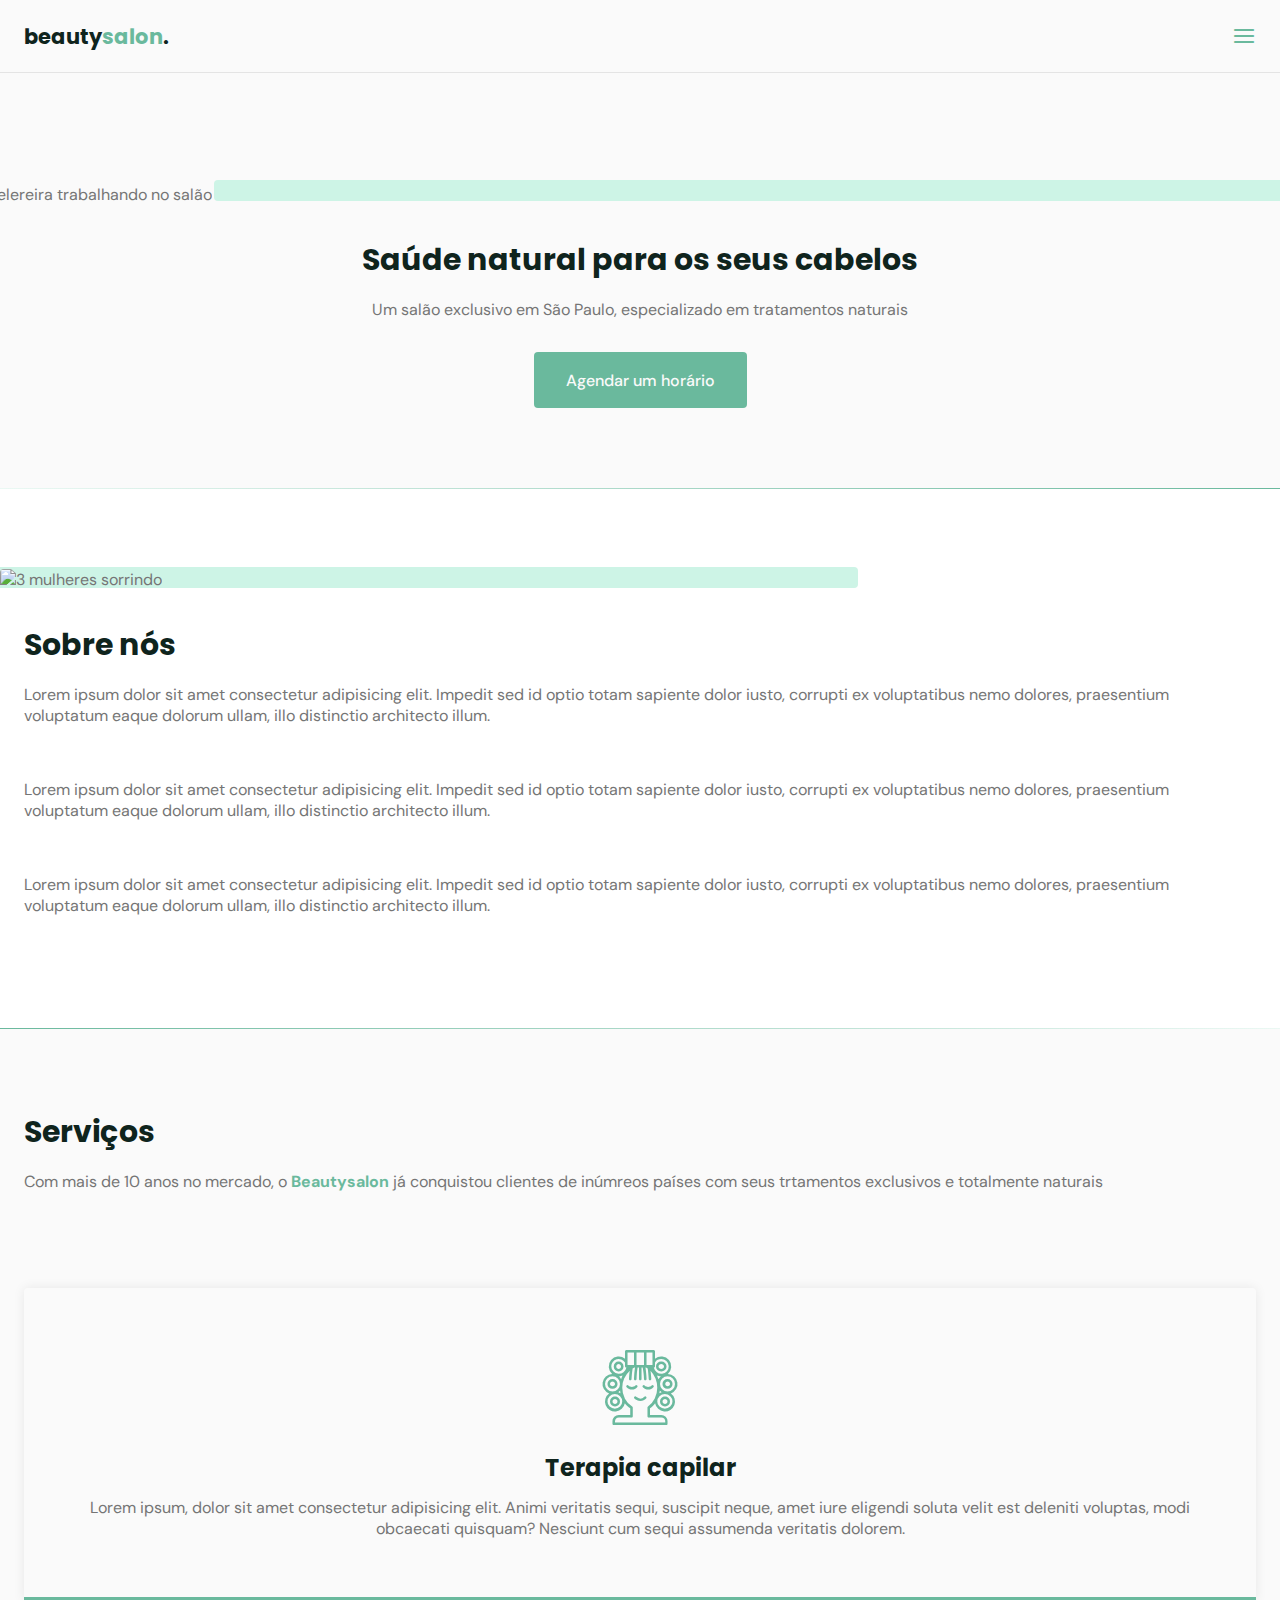
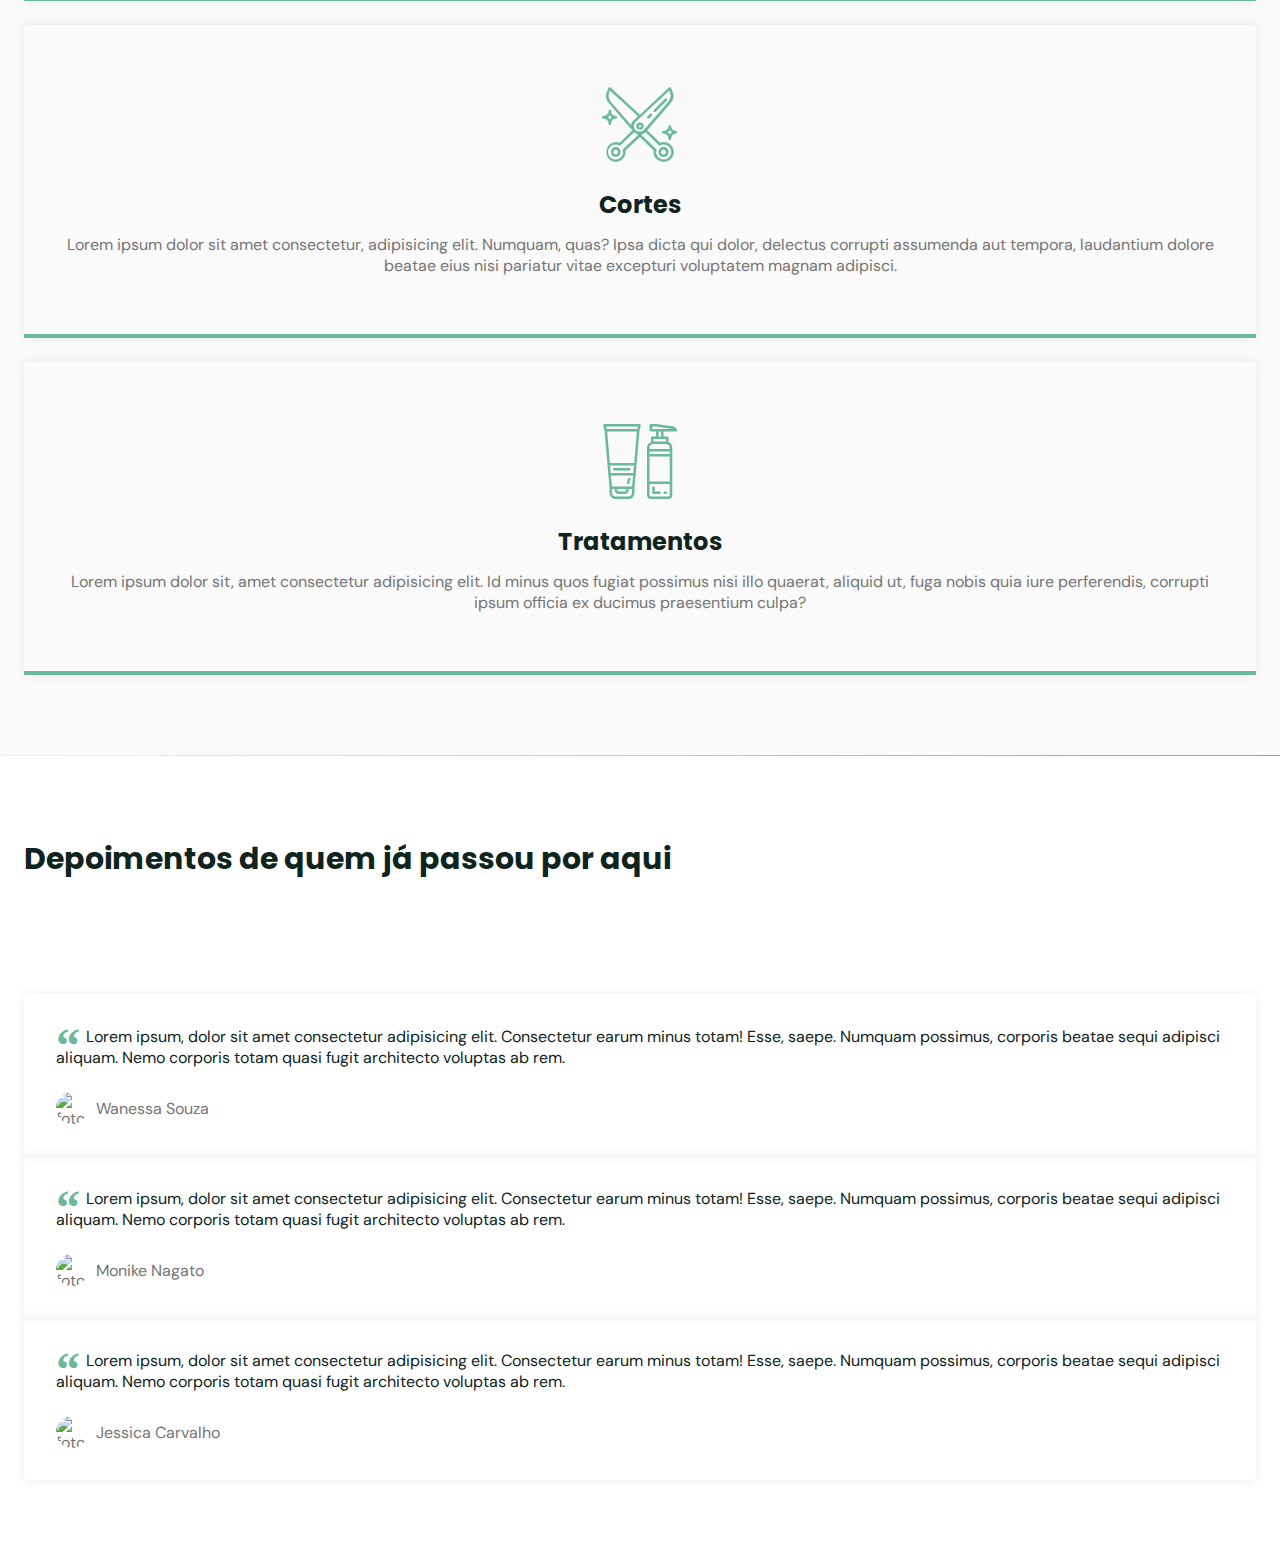
==== index.html @ 5584cd44 "aula 3 primeiro commit Testimonials" ====
<!DOCTYPE html>
<html lang="pt-br">
<head>
    <meta charset="UTF-8">
    <meta http-equiv="X-UA-Compatible" content="IE=edge">
    <meta name="viewport" content="width=device-width, initial-scale=1.0">
    <title>OriginSix</title>

    <!--Icones-->
    <link rel="stylesheet" href="assets/style.css">

    <!--Styles-->
    <link rel="stylesheet" href="style.css">

    <!--Fonts-->
    <link rel="preconnect" href="https://fonts.gstatic.com">
<link href="https://fonts.googleapis.com/css2?family=DM+Sans:wght@400;500;700&family=Poppins:wght@400;500;700&display=swap" rel="stylesheet">

</head>

<body>
    <header id="header" >

        <nav class="container ">
            <a class="logo" href="#">beauty<span>salon</span>.</a>
            <div class="menu">
                <ul class="grid">
                    <li><a class="title" href="#home">Início</a></li>
                    <li><a class="title" href="#about">Sobre</a></li>
                    <li><a class="title" href="#services">Serviços</a></li>
                    <li><a class="title" href="#testimonials">Depoimentos</a></li>
                    <li><a class="title" href="#contact">Contato</a></li>
                </ul>
            </div>

            <div class="toggle icon-menu"></div>
            <div class="toggle icon-close"></div>
        </nav>
        
    </header>

    <main>
        <!--Home-->
        <section class="section" id="home">
            <div class="container grid">
                <div class="image"><img src="https://images.unsplash.com/photo-1562322140-8baeececf3df?ixid=MnwxMjA3fDB8MHxwaG90by1wYWdlfHx8fGVufDB8fHx8&ixlib=rb-1.2.1&auto=format&fit=crop&w=750&q=80" alt="cabelereira trabalhando no salão"></div>
                <div class="text">
                    <h2 class="title">Saúde natural para os seus cabelos</h2>
                    <p>Um salão exclusivo em São Paulo, especializado em tratamentos naturais</p>
                    <a class="button" href="">Agendar um horário</a>
                </div>
            </div>
        </section>

        <div class="divider-1"></div>

        <!--About-->
        <section class="section" id="about">
            <div class="container grid">
                <div class="image">
                    <img src="https://images.unsplash.com/photo-1559599101-f09722fb4948?ixid=MnwxMjA3fDB8MHxwaG90by1wYWdlfHx8fGVufDB8fHx8&ixlib=rb-1.2.1&auto=format&fit=crop&w=750&q=80" alt="3 mulheres sorrindo">
                </div>
                <div class="text">
                    <h2 class="title">Sobre nós</h2>
                    <p>Lorem ipsum dolor sit amet consectetur adipisicing elit. Impedit sed id optio totam sapiente dolor iusto, corrupti ex voluptatibus nemo dolores, praesentium voluptatum eaque dolorum ullam, illo distinctio architecto illum.</p><br>
                    <p>Lorem ipsum dolor sit amet consectetur adipisicing elit. Impedit sed id optio totam sapiente dolor iusto, corrupti ex voluptatibus nemo dolores, praesentium voluptatum eaque dolorum ullam, illo distinctio architecto illum.</p><br>
                    <p>Lorem ipsum dolor sit amet consectetur adipisicing elit. Impedit sed id optio totam sapiente dolor iusto, corrupti ex voluptatibus nemo dolores, praesentium voluptatum eaque dolorum ullam, illo distinctio architecto illum.</p>
                </div>
            </div>
        </section>

        <div class="divider-2"></div>

        <!--Services-->
        <section class="section" id="services">
            <div class="container grid">
                <header>
                    <h2 class="title">Serviços</h2>
                    <p>Com mais de 10 anos no mercado, o <strong>Beautysalon</strong> já conquistou clientes de inúmreos países com seus trtamentos exclusivos e totalmente naturais</p>
                </header>
                <div class="cards grid">
                    <div class="card">
                        <i class="icon-woman-hair"></i>
                        <h3 class="title">Terapia capilar</h3>
                        <p>Lorem ipsum, dolor sit amet consectetur adipisicing elit. Animi veritatis sequi, suscipit neque, amet iure eligendi soluta velit est deleniti voluptas, modi obcaecati quisquam? Nesciunt cum sequi assumenda veritatis dolorem.</p>
                    </div>
                    <div class="card">
                        <i class="icon-trim"></i>
                        <h3 class="title">Cortes</h3>
                        <p>Lorem ipsum dolor sit amet consectetur, adipisicing elit. Numquam, quas? Ipsa dicta qui dolor, delectus corrupti assumenda aut tempora, laudantium dolore beatae eius nisi pariatur vitae excepturi voluptatem magnam adipisci.</p>
                    </div>
                    <div class="card">
                        <i class="icon-cosmetic"></i>
                        <h3 class="title">Tratamentos</h3>
                        <p>Lorem ipsum dolor sit, amet consectetur adipisicing elit. Id minus quos fugiat possimus nisi illo quaerat, aliquid ut, fuga nobis quia iure perferendis, corrupti ipsum officia ex ducimus praesentium culpa?</p>
                    </div>
                </div>
            </div>
        </section>

        <div class="divider-1"></div>

        <!--Testimonials-->
        <section class="section" id="testimonials"> 
            <div class="container grid">
                <header>
                    <h2 class="title">Depoimentos de quem já passou por aqui</h2>
                </header>
                <div class="testimonials">
                    <div class="testimonial">
                        <blockquote>
                            <p>
                            <span>&ldquo;</span>
                            Lorem ipsum, dolor sit amet consectetur adipisicing elit. Consectetur earum minus totam! Esse, saepe. Numquam possimus, corporis beatae sequi adipisci aliquam. Nemo corporis totam quasi fugit architecto voluptas ab rem.
                            </p>
                            <cite>
                            <img src="https://randomuser.me/api/portraits/women/13.jpg" alt="foto de Wanessa">
                            Wanessa Souza
                            </cite>
                        </blockquote>
                    </div>

                    <div class="testimonial">
                        <blockquote>
                            <p>
                            <span>&ldquo;</span>
                            Lorem ipsum, dolor sit amet consectetur adipisicing elit. Consectetur earum minus totam! Esse, saepe. Numquam possimus, corporis beatae sequi adipisci aliquam. Nemo corporis totam quasi fugit architecto voluptas ab rem.
                            </p>
                            <cite>
                            <img src="https://randomuser.me/api/portraits/women/85.jpg" alt="foto de Monike">
                            Monike Nagato
                            </cite>
                        </blockquote>
                    </div>

                    <div class="testimonial">
                        <blockquote>
                            <p>
                            <span>&ldquo;</span>
                            Lorem ipsum, dolor sit amet consectetur adipisicing elit. Consectetur earum minus totam! Esse, saepe. Numquam possimus, corporis beatae sequi adipisci aliquam. Nemo corporis totam quasi fugit architecto voluptas ab rem.
                            </p>
                            <cite>
                            <img src="https://randomuser.me/api/portraits/women/89.jpg" alt="foto de Jessica">
                            Jessica Carvalho
                            </cite>
                        </blockquote>
                    </div>
                    
            </div>
        </section>

        <!--Contact-->
    </main>

    
   <script src="main.js"></script>
</body>
</html>
---- assets/style.css ----
@font-face {
  font-family: 'icomoon';
  src:  url('fonts/icomoon.eot?3xdwrz');
  src:  url('fonts/icomoon.eot?3xdwrz#iefix') format('embedded-opentype'),
    url('fonts/icomoon.ttf?3xdwrz') format('truetype'),
    url('fonts/icomoon.woff?3xdwrz') format('woff'),
    url('fonts/icomoon.svg?3xdwrz#icomoon') format('svg');
  font-weight: normal;
  font-style: normal;
  font-display: block;
}

[class^="icon-"], [class*=" icon-"] {
  /* use !important to prevent issues with browser extensions that change fonts */
  font-family: 'icomoon' !important;
  speak: never;
  font-style: normal;
  font-weight: normal;
  font-variant: normal;
  text-transform: none;
  line-height: 1;

  /* Better Font Rendering =========== */
  -webkit-font-smoothing: antialiased;
  -moz-osx-font-smoothing: grayscale;
}

.icon-map-pin:before {
  content: "\e900";
}
.icon-phone:before {
  content: "\e901";
}
.icon-close:before {
  content: "\e902";
}
.icon-cosmetic:before {
  content: "\e903";
}
.icon-facebook:before {
  content: "\e904";
}
.icon-instagram:before {
  content: "\e905";
}
.icon-menu:before {
  content: "\e906";
}
.icon-trim:before {
  content: "\e907";
}
.icon-whatsapp:before {
  content: "\e908";
}
.icon-woman-hair:before {
  content: "\e909";
}
.icon-youtube:before {
  content: "\e90a";
}
---- style.css ----
/*===========RESET*/
*{
    margin: 0;
    padding: 0;
    box-sizing: border-box;
}

ul{
    list-style: none;
}

a{
    text-decoration: none;
}

img{
    width: 100%;
    height: auto;
}
/*REST===========*/

/*======VARIABLES*/
:root{
    --header-height: 4.5rem;
    /*-----colors----*/
    --hue: 159;
    --base-color: hsl(var(--hue) 36% 57%);
    --base-color-second: hsl(var(--hue) 65% 88%);
    --base-color-alt: hsl(var(--hue) 57% 53%);
    --title-color: hsl(var(--hue) 41% 10%);
    --text-color: hsl(0 0% 46%);
    --text-color-light: hsl(0 0% 98%);
    --body-color: hsl(0 0% 98%);
}
/*VARIABLES======*/

/*===========BASE*/
html{
    scroll-behavior: smooth;/*faz navegação suave entre links na mesma página*/
}

body{
    font: 400 1rem 'DM sans', sans-serif;
    color: var(--text-color);
    background: var(--body-color);
    -webkit-font-smoothing: antialiased;
}
.title{
    font: 700 1.875rem 'Poppins', sans-serif;
    color: var(--title-color);
    -webkit-font-smoothing: auto;
}

.button{
    background-color: var(--base-color);
    color: var(--text-color-light);
    height: 3.5rem;
    display: inline-flex;
    align-items: center;
    padding: 0 2rem;
    border-radius: 0.25rem;
    font: 500 1rem 'DM sans', sans-serif;
    transition: background 0.3s;
}

.button:hover{
    background: var(--base-color-alt);
}

.divider-1{
    height: 1px;
    background: linear-gradient(270deg, 
    hsla(var(--hue), 36%, 57%, 1) , 
    hsla(var(--hue), 65%, 88%, 0.34)
    );
}

.divider-2{
    height: 1px;
    background: linear-gradient(270deg, 
    hsla(var(--hue), 65%, 88%, 0.34),
    hsla(var(--hue), 36%, 57%, 1)
    );
}

/*===========LAYOUT*/
.container{
    margin-left: 1.5rem;
    margin-right: 1.5rem;
}

.grid{
    display: grid;
    gap: 2rem;
}

.section{
    padding: 5rem 0;
}

.section .title{
    margin-bottom: 1rem;
}

.section header{
    margin-bottom: 4rem;
}

.section header strong{
    color: var(--base-color);
}

#header{
    border-bottom: 1px solid #e4e4e4;
    margin-bottom: 2rem;
    display: flex;

    width: 100%;
    position: fixed;
    top: 0;
    left: 0;
    z-index: 100;
    background-color: var(--body-color);
}

#header.scroll{
    box-shadow: 0px 0px 12px rgba(0, 0, 0, 0.15);
}

main{
    margin-top: calc(var(--header-height) + 2rem);
}

/*==============LOGO*/
.logo{
    font: 700 1.31rem 'Poppins', sans-serif;
    color: var(--title-color);
}

.logo span{
    color: var(--base-color);

}

/*==============NAVEGATION*/
nav{
    height: var(--header-height);
    display: flex;
    align-items: center;
    justify-content: space-between;
    width: 100%
}

nav ul li{
    text-align: center;
}

nav ul li a{
    transition: color 0.2s;
    position: relative;
}

nav ul li a:hover{
    color: var(--base-color);
}

nav ul li a::after{
    content: '';
    width: 0%;
    height: 2px;
    background: var(--base-color);

    position: absolute;
    left: 0;
    bottom: -1.5rem;

    transition: width 0.2s;
}

nav ul li a:hover::after{
    width: 100%;
}

nav .menu{
    opacity: 0;
    visibility: hidden;

    top: -20rem;
    transition: 0.2s;
}

nav .menu ul{
    display: none;
}


/*Mostrar menu*/
nav.show .menu{/*obs: nav esta junto da classe show para recebe-la dentro da classe menu*/
    opacity: 1;
    visibility: visible;

    background: var(--body-color);

    height: 100vh;
    width: 100vw;

    position: fixed;
    top: 0;
    left: 0;

    display: grid;
    place-content: center;
}
    
nav.show .menu ul{
    display: grid;
}

nav.show ul.grid{
    gap: 4rem;
}

/*toggle menu*/
.toggle{
    color: var(--base-color);
    font-size: 1.5rem;
    cursor: pointer;
}


nav .icon-close{
    visibility: hidden;
    opacity: 0;

    position: absolute;
    top: -1.5rem;
    right: 1.5rem;
    /*TRANSIÇÃO BACANA*/
    transition: 0.2s;
}

nav.show div.icon-close{
    visibility: visible;
    opacity: 1;
    top: 1.5rem;
}

/*==============HOME*/
#home{
    overflow: hidden;
}

#home .container{
    margin: 0;
}

#home .image{
    position: relative;
}

#home .image::before{/*cria o quadrado verde ao fundo da imagem*/
    content: '';
    height: 100%;
    width: 100%;
    background: var(--base-color-second);
    position: absolute;
    top: -16.8%;
    left: 16.7%;
    z-index: 0;
}

#home .image img{
    position: relative;
    right: 2.93rem;
}

#home .image img,
#home .image::before{
    border-radius: 0.25rem;
}

#home .text{
    margin-left: 1.5rem;
    margin-right: 1.5rem;
    text-align: center;
}

#home .text h1{
    margin-bottom: 1rem;
}

#home .text p{
    margin-bottom: 2rem;
    max-width: 100%;
}

/*=============ABOUT*/
#about{
    background: white;
}
#about .container{
    margin: 0;
}

#about .image{
    position: relative;
}

#about .image::before{/*cria o quadrado verde ao fundo da imagem*/
    content: '';
    height: 100%;
    width: 100%;
    background: var(--base-color-second);
    position: absolute;
    top: -8.3%;
    left: -33%;
    z-index: 0;
}

#about .image img{
    position: relative;
}

#about .image img,
#about .image::before{
    border-radius: 0.25rem;
}

#about .text{
    margin-left: 1.5rem;
    margin-right: 1.5rem;
    /*/text-align: center;*/
}

#about .text h1{
    margin-bottom: 1rem;
}

#about .text p{
    margin-bottom: 2rem;
    max-width: 100%;
}

/*=============SERVICES*/
.cards.grid{
    gap: 1.5rem;
}

.card{
    padding: 3.625rem 2rem;
    box-shadow: 0px 0px 12px rgba(0, 0, 0, 0.08);
    border-bottom: 0.25rem solid var(--base-color);
    border-radius: 0.25rem 0.25rem 0 0;
    text-align: center;
}

.card i{
    display: block;
    margin-bottom: 1.5rem;
    font-size: 5rem;
    color: var(--base-color);
}

.card .title{
    font-size: 1.5rem;
    margin-bottom: 0.75rem;
}

/*=============SERVICES*/
#testimonials{
    background: white;
}

#testimonials blockquote{
    padding: 2rem;
    box-shadow: 0px 0px 12px rgba(0, 0, 0, 0.08);
    border-radius: 0.25rem;
}

#testimonials blockquote p{
    position: relative;
    text-indent: 1.875rem;
    margin-bottom: 1.5rem;
    color: var(--title-color);
}

#testimonials blockquote p span{
    font: 700 3rem serif;
    position: absolute;
    top: -0.5rem;
    left: -1.875rem;
    color: var(--base-color);
}

#testimonials cite {
    display: flex;
    align-items: center;
    font-style: normal;
}

#testimonials cite img{
    width: 2rem;
    height: 2rem;
    object-fit: cover;
    clip-path: circle();
    margin-right: 0.5rem;
}
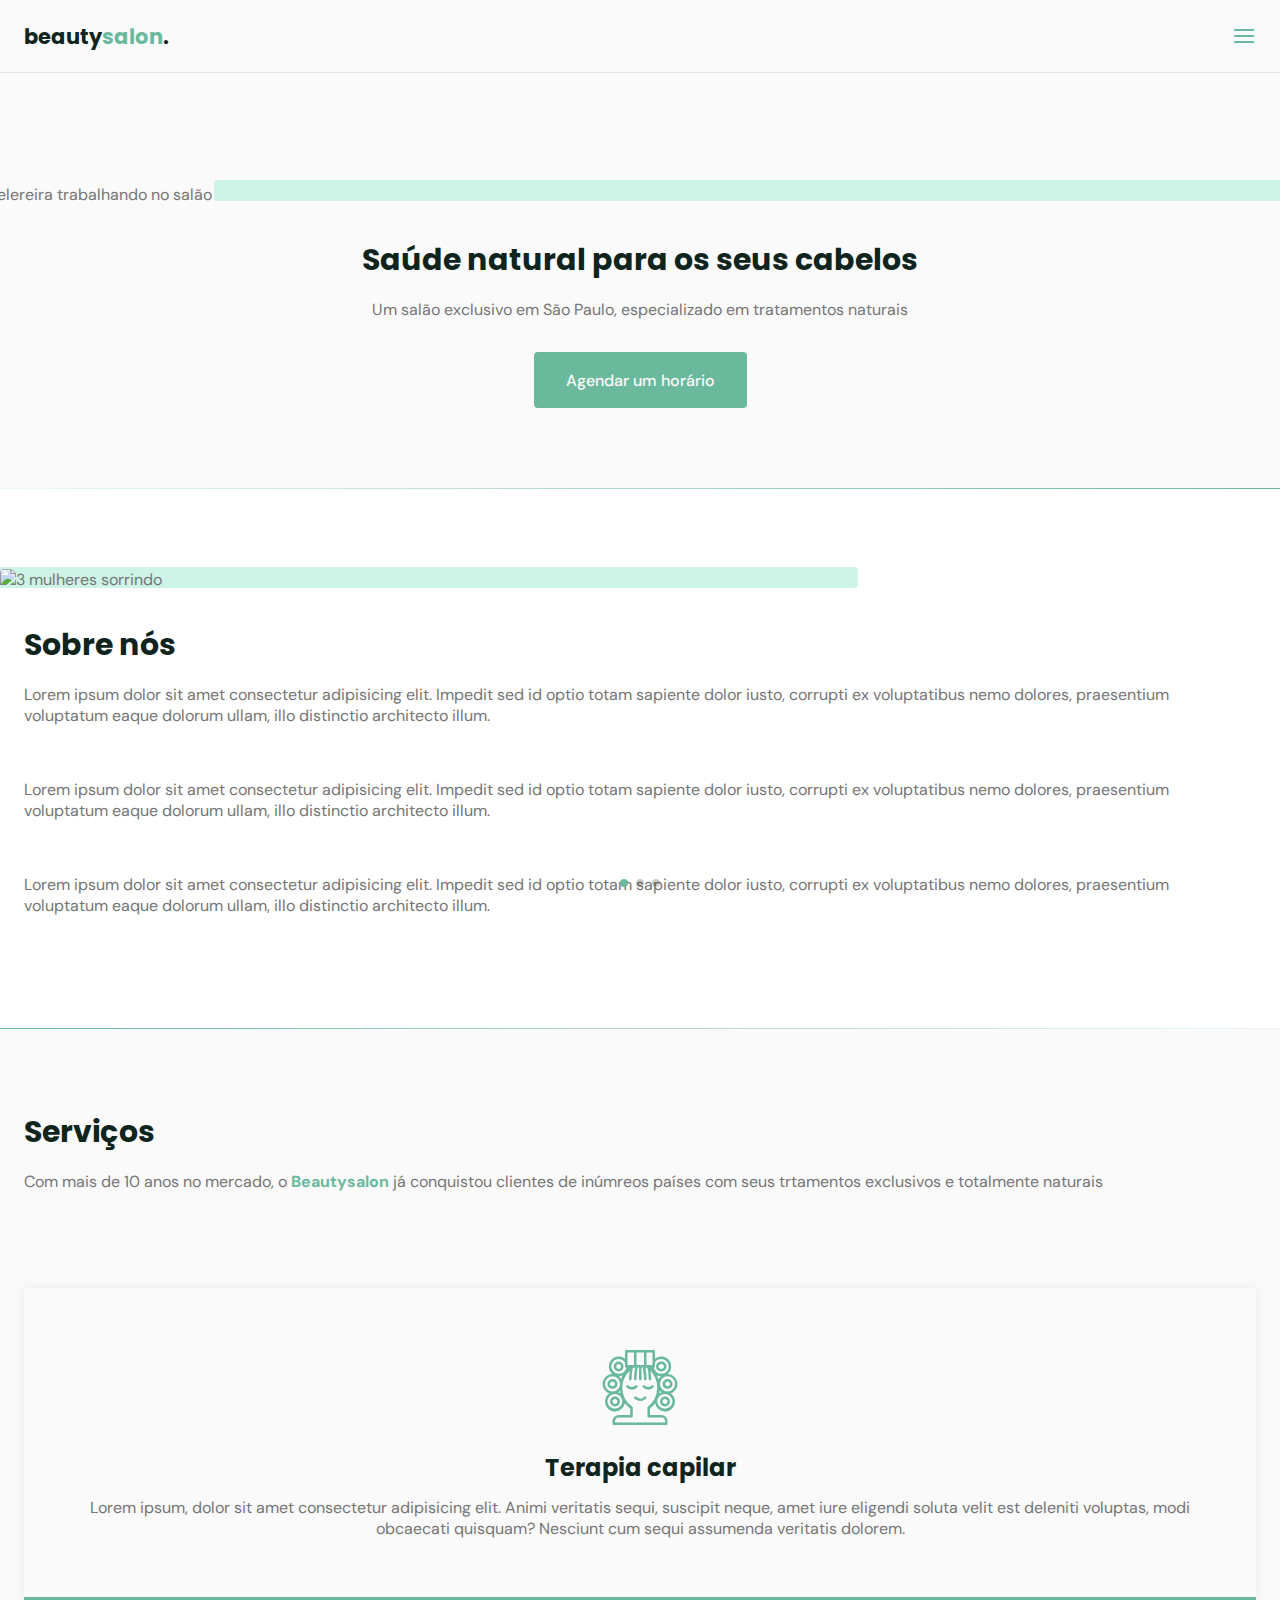
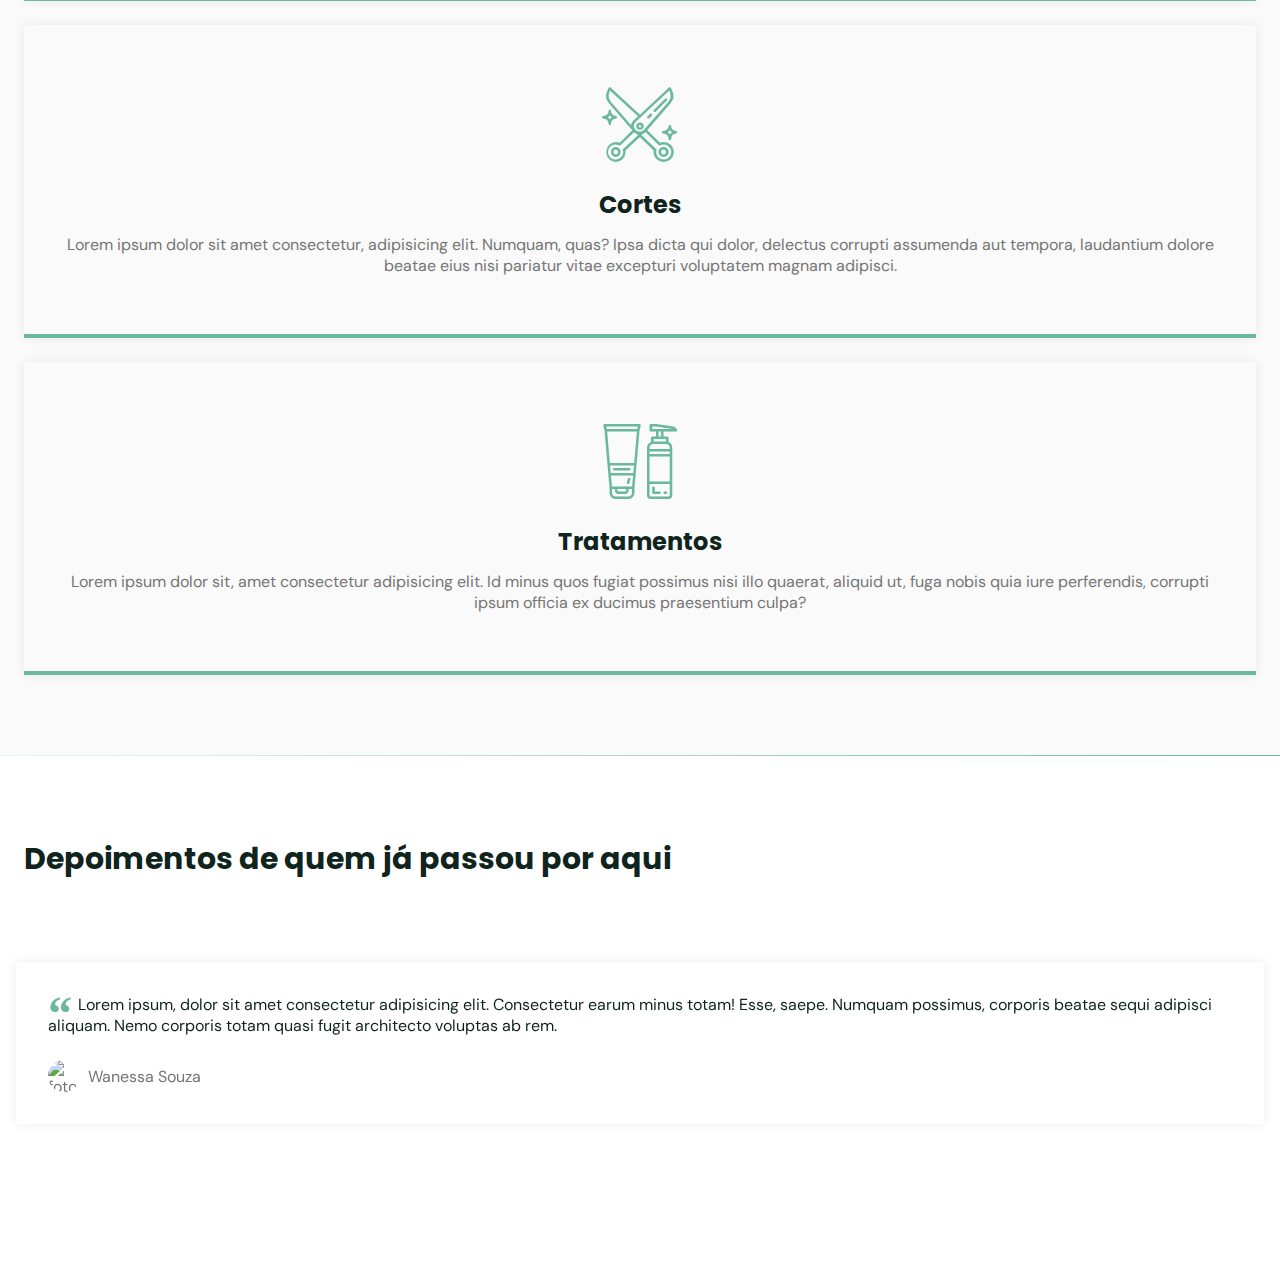
==== commit bc9c6cc7: "aula 3 segundo commit Efeito Slider" ====
--- a/index.html
+++ b/index.html
@@ -9,12 +9,15 @@
     <!--Icones-->
     <link rel="stylesheet" href="assets/style.css">
 
+    <!--Swiper-->
+    <link rel="stylesheet" href="https://unpkg.com/swiper/swiper-bundle.min.css" />
+
     <!--Styles-->
     <link rel="stylesheet" href="style.css">
 
     <!--Fonts-->
     <link rel="preconnect" href="https://fonts.gstatic.com">
-<link href="https://fonts.googleapis.com/css2?family=DM+Sans:wght@400;500;700&family=Poppins:wght@400;500;700&display=swap" rel="stylesheet">
+    <link href="https://fonts.googleapis.com/css2?family=DM+Sans:wght@400;500;700&family=Poppins:wght@400;500;700&display=swap" rel="stylesheet">
 
 </head>
 
@@ -102,57 +105,64 @@
 
         <!--Testimonials-->
         <section class="section" id="testimonials"> 
-            <div class="container grid">
+            <div class="container">
                 <header>
                     <h2 class="title">Depoimentos de quem já passou por aqui</h2>
                 </header>
-                <div class="testimonials">
-                    <div class="testimonial">
-                        <blockquote>
-                            <p>
-                            <span>&ldquo;</span>
-                            Lorem ipsum, dolor sit amet consectetur adipisicing elit. Consectetur earum minus totam! Esse, saepe. Numquam possimus, corporis beatae sequi adipisci aliquam. Nemo corporis totam quasi fugit architecto voluptas ab rem.
-                            </p>
-                            <cite>
-                            <img src="https://randomuser.me/api/portraits/women/13.jpg" alt="foto de Wanessa">
-                            Wanessa Souza
-                            </cite>
-                        </blockquote>
-                    </div>
+                <div class="testimonials swiper-container">
+                   <div class="swiper-wrapper">
+                       
+                       <div class="testimonial swiper-slide">
+                           <blockquote>
+                               <p>
+                               <span>&ldquo;</span>
+                               Lorem ipsum, dolor sit amet consectetur adipisicing elit. Consectetur earum minus totam! Esse, saepe. Numquam possimus, corporis beatae sequi adipisci aliquam. Nemo corporis totam quasi fugit architecto voluptas ab rem.
+                               </p>
+                               <cite>
+                               <img src="https://randomuser.me/api/portraits/women/13.jpg" alt="foto de Wanessa">
+                               Wanessa Souza
+                               </cite>
+                           </blockquote>
+                       </div>
 
-                    <div class="testimonial">
-                        <blockquote>
-                            <p>
-                            <span>&ldquo;</span>
-                            Lorem ipsum, dolor sit amet consectetur adipisicing elit. Consectetur earum minus totam! Esse, saepe. Numquam possimus, corporis beatae sequi adipisci aliquam. Nemo corporis totam quasi fugit architecto voluptas ab rem.
-                            </p>
-                            <cite>
-                            <img src="https://randomuser.me/api/portraits/women/85.jpg" alt="foto de Monike">
-                            Monike Nagato
-                            </cite>
-                        </blockquote>
-                    </div>
+                       <div class="testimonial swiper-slide">
+                           <blockquote>
+                               <p>
+                               <span>&ldquo;</span>
+                               Lorem ipsum, dolor sit amet consectetur adipisicing elit. Consectetur earum minus totam! Esse, saepe. Numquam possimus, corporis beatae sequi adipisci aliquam. Nemo corporis totam quasi fugit architecto voluptas ab rem.
+                               </p>
+                               <cite>
+                               <img src="https://randomuser.me/api/portraits/women/85.jpg" alt="foto de Monike">
+                               Monike Nagato
+                               </cite>
+                           </blockquote>
+                       </div>
 
-                    <div class="testimonial">
-                        <blockquote>
-                            <p>
-                            <span>&ldquo;</span>
-                            Lorem ipsum, dolor sit amet consectetur adipisicing elit. Consectetur earum minus totam! Esse, saepe. Numquam possimus, corporis beatae sequi adipisci aliquam. Nemo corporis totam quasi fugit architecto voluptas ab rem.
-                            </p>
-                            <cite>
-                            <img src="https://randomuser.me/api/portraits/women/89.jpg" alt="foto de Jessica">
-                            Jessica Carvalho
-                            </cite>
-                        </blockquote>
-                    </div>
-                    
+                       <div class="testimonial swiper-slide">
+                           <blockquote>
+                               <p>
+                               <span>&ldquo;</span>
+                               Lorem ipsum, dolor sit amet consectetur adipisicing elit. Consectetur earum minus totam! Esse, saepe. Numquam possimus, corporis beatae sequi adipisci aliquam. Nemo corporis totam quasi fugit architecto voluptas ab rem.
+                               </p>
+                               <cite>
+                               <img src="https://randomuser.me/api/portraits/women/89.jpg" alt="foto de Jessica">
+                               Jessica Carvalho
+                               </cite>
+                           </blockquote>
+                       </div>
+                       
+                   </div>
+
+                   <!-- If we need pagination -->
+                   <div class="swiper-pagination"></div>
+                </div>   
             </div>
         </section>
 
         <!--Contact-->
     </main>
 
-    
+    <script src="https://unpkg.com/swiper/swiper-bundle.min.js"></script> 
    <script src="main.js"></script>
 </body>
 </html>--- a/style.css
+++ b/style.css
@@ -366,9 +366,20 @@
     margin-bottom: 0.75rem;
 }
 
-/*=============SERVICES*/
+/*=============TESTIMONIALS*/
 #testimonials{
     background: white;
+}
+
+#testimonials .container{
+    margin-left: 0;
+    margin-right: 0;
+}
+
+#testimonials header{
+    margin-left: 1.5rem;
+    margin-right: 1.5rem;
+    margin-bottom: 0;
 }
 
 #testimonials blockquote{
@@ -404,4 +415,14 @@
     object-fit: cover;
     clip-path: circle();
     margin-right: 0.5rem;
+}
+
+/*swiper*/
+.swiper-slide{
+    height: auto;
+    padding: 4rem 1rem;
+}
+
+.swiper-pagination-bullet-active{
+    background: var(--base-color);
 }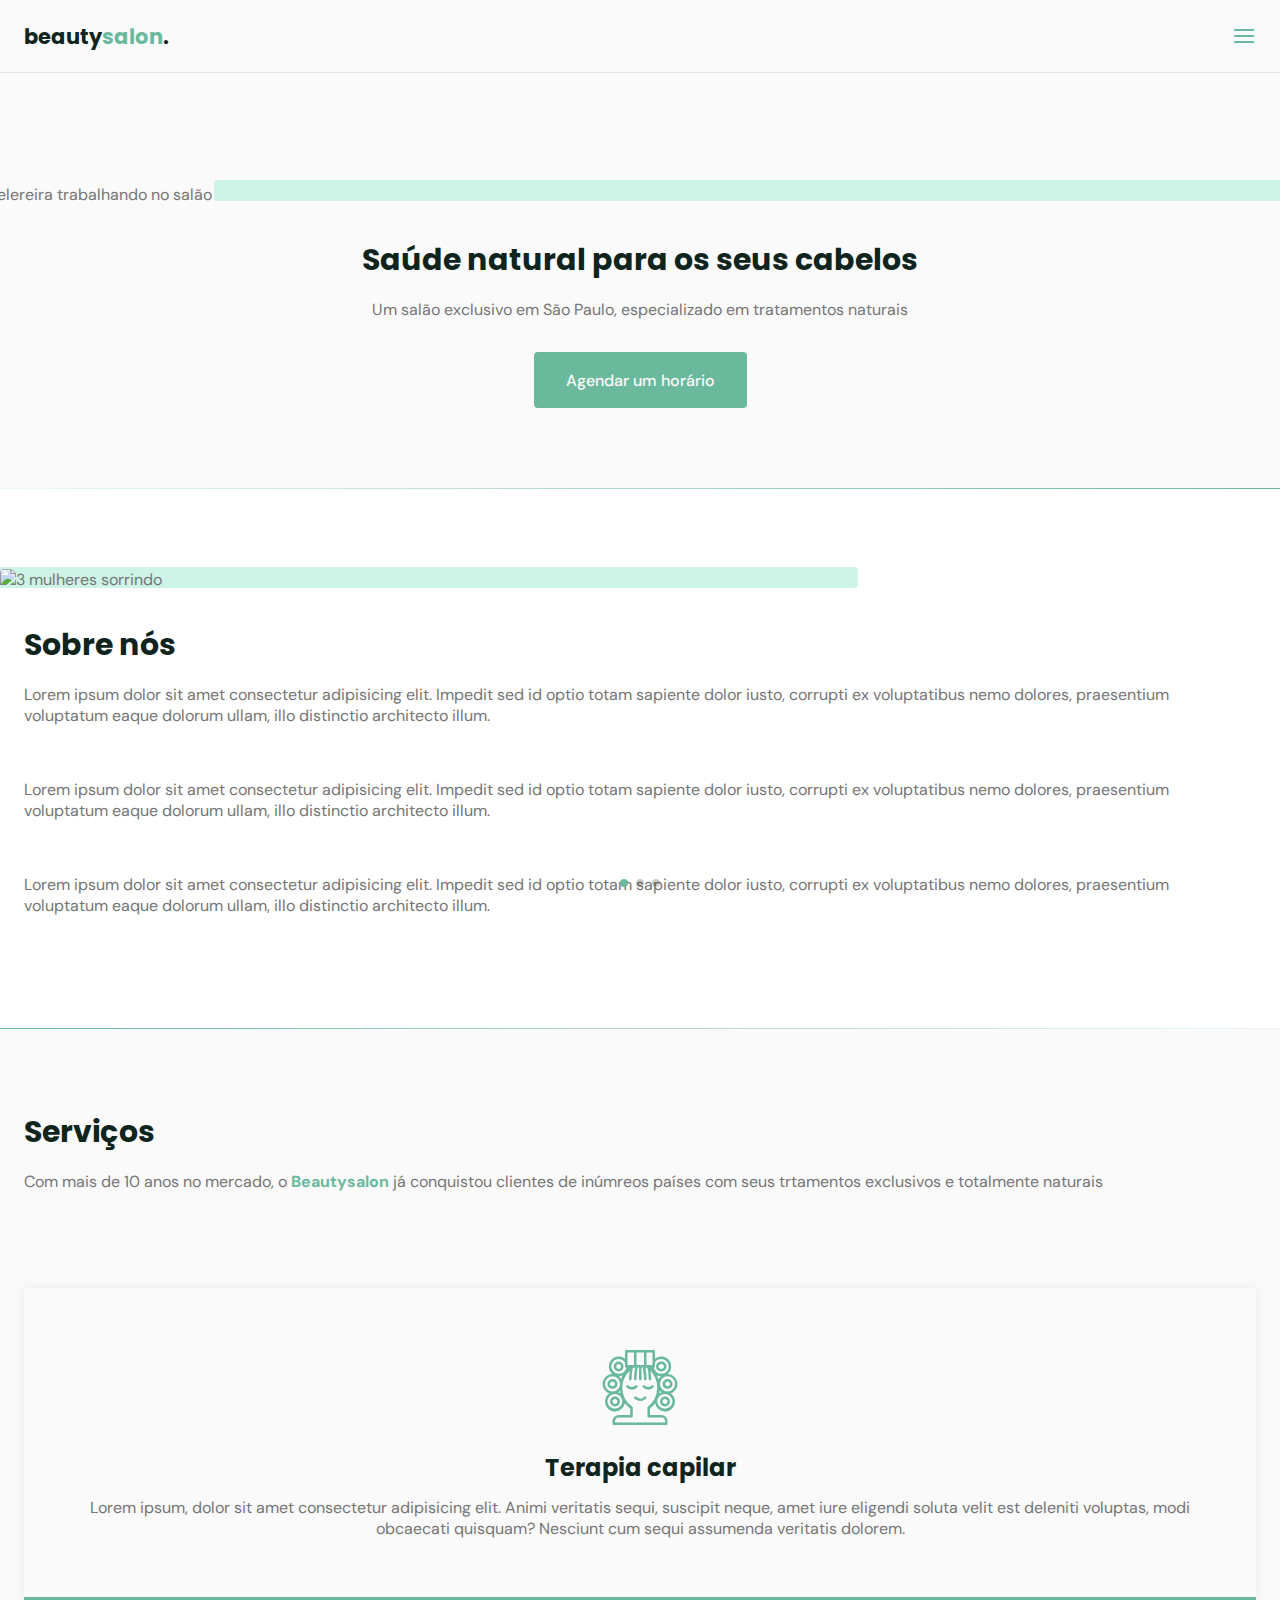
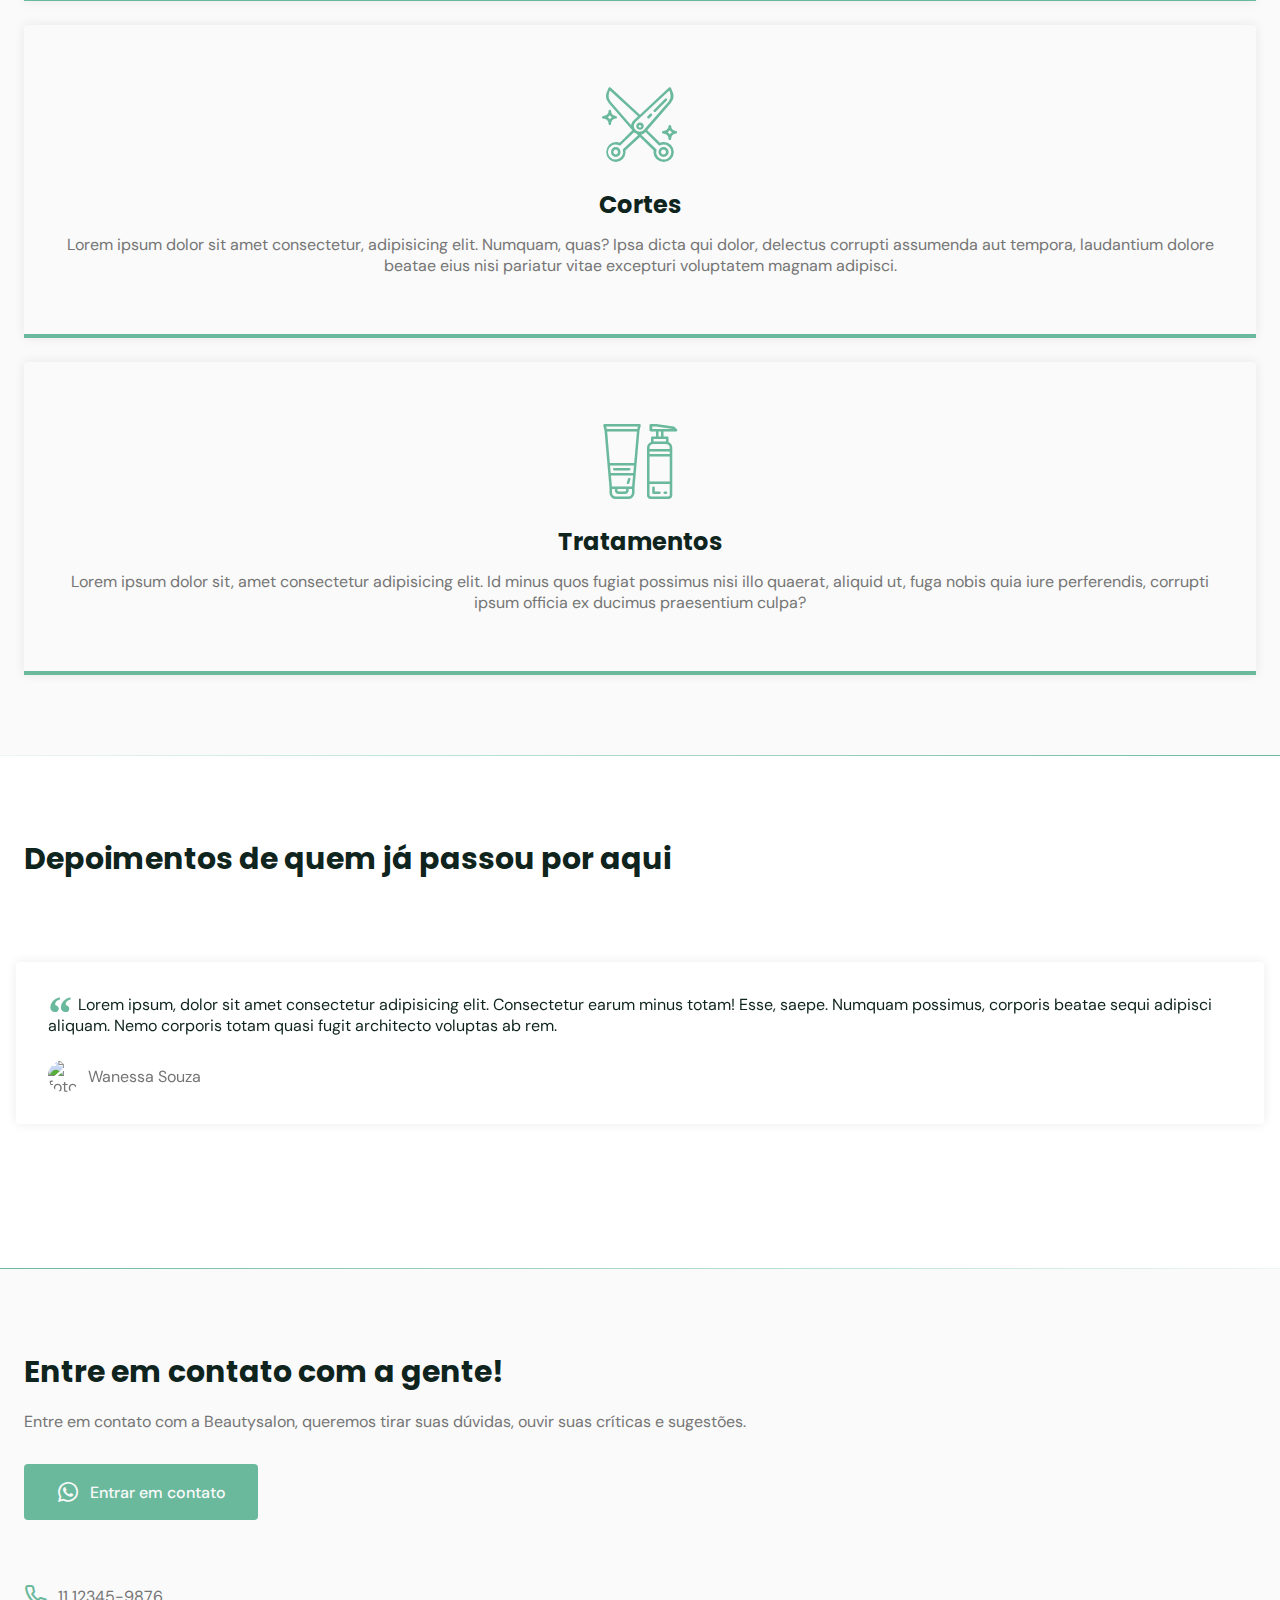
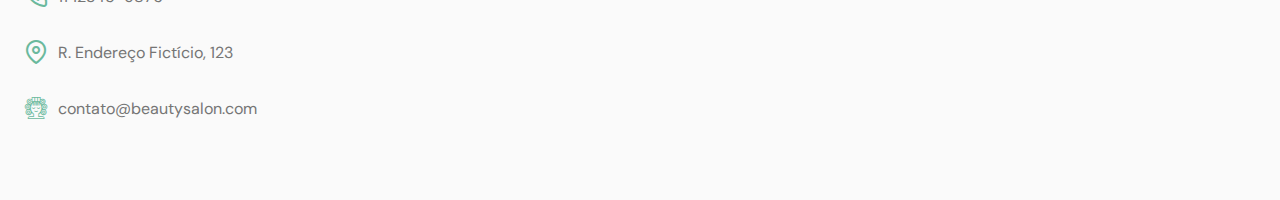
==== commit 1da36444: "aula 3 terceiro commit Contatos" ====
--- a/index.html
+++ b/index.html
@@ -159,10 +159,33 @@
             </div>
         </section>
 
+        <div class="divider-2"></div>
+
         <!--Contact-->
+        <section class="section" id="contact">
+            <div class="container grid">
+
+                <div class="text">
+                    <h2 class="title">Entre em contato com a gente!</h2>
+                    <p>Entre em contato com a Beautysalon, queremos tirar suas dúvidas, ouvir suas críticas e sugestões.</p>
+                    <a href=" https://api.whatsapp.com/send?phone=5511123459876" target="_blank" class="button"><i class="icon-whatsapp"></i>Entrar em contato</a>
+                </div>
+
+                <div class="links">
+                    <ul class="grid">
+                        <li><i class="icon-phone"></i>11 12345-9876</li>
+                        <li><i class="icon-map-pin"></i>R. Endereço Fictício, 123</li>
+                        <li><i class="icon-woman-hair"></i>contato@beautysalon.com</li>
+                    </ul>
+                </div>
+
+            </div>
+        </section>
+
     </main>
 
     <script src="https://unpkg.com/swiper/swiper-bundle.min.js"></script> 
-   <script src="main.js"></script>
+    <script src="https://unpkg.com/scrollreveal"></script>
+    <script src="main.js"></script>
 </body>
 </html>--- a/assets/style.css
+++ b/assets/style.css
@@ -58,3 +58,6 @@
 .icon-youtube:before {
   content: "\e90a";
 }
+.icon-mail:before {
+  content: "\e90b";
+}
--- a/style.css
+++ b/style.css
@@ -425,4 +425,32 @@
 
 .swiper-pagination-bullet-active{
     background: var(--base-color);
-}+}
+
+/*=============CONTACT*/
+#contact .grid{
+    gap: 4rem;
+}
+
+#contact .text p{
+    margin-bottom: 2rem;
+}
+
+#contact .button i,
+#contact ul li i{
+    font-size: 1.5rem;
+    margin-right: 0.625rem;
+}
+ 
+#contact ul.grid{
+    gap: 2rem;
+}
+
+#contact ul li{
+    display: flex;
+    align-items: center;
+}
+
+#contact ul li i{
+    color: var(--base-color);
+}
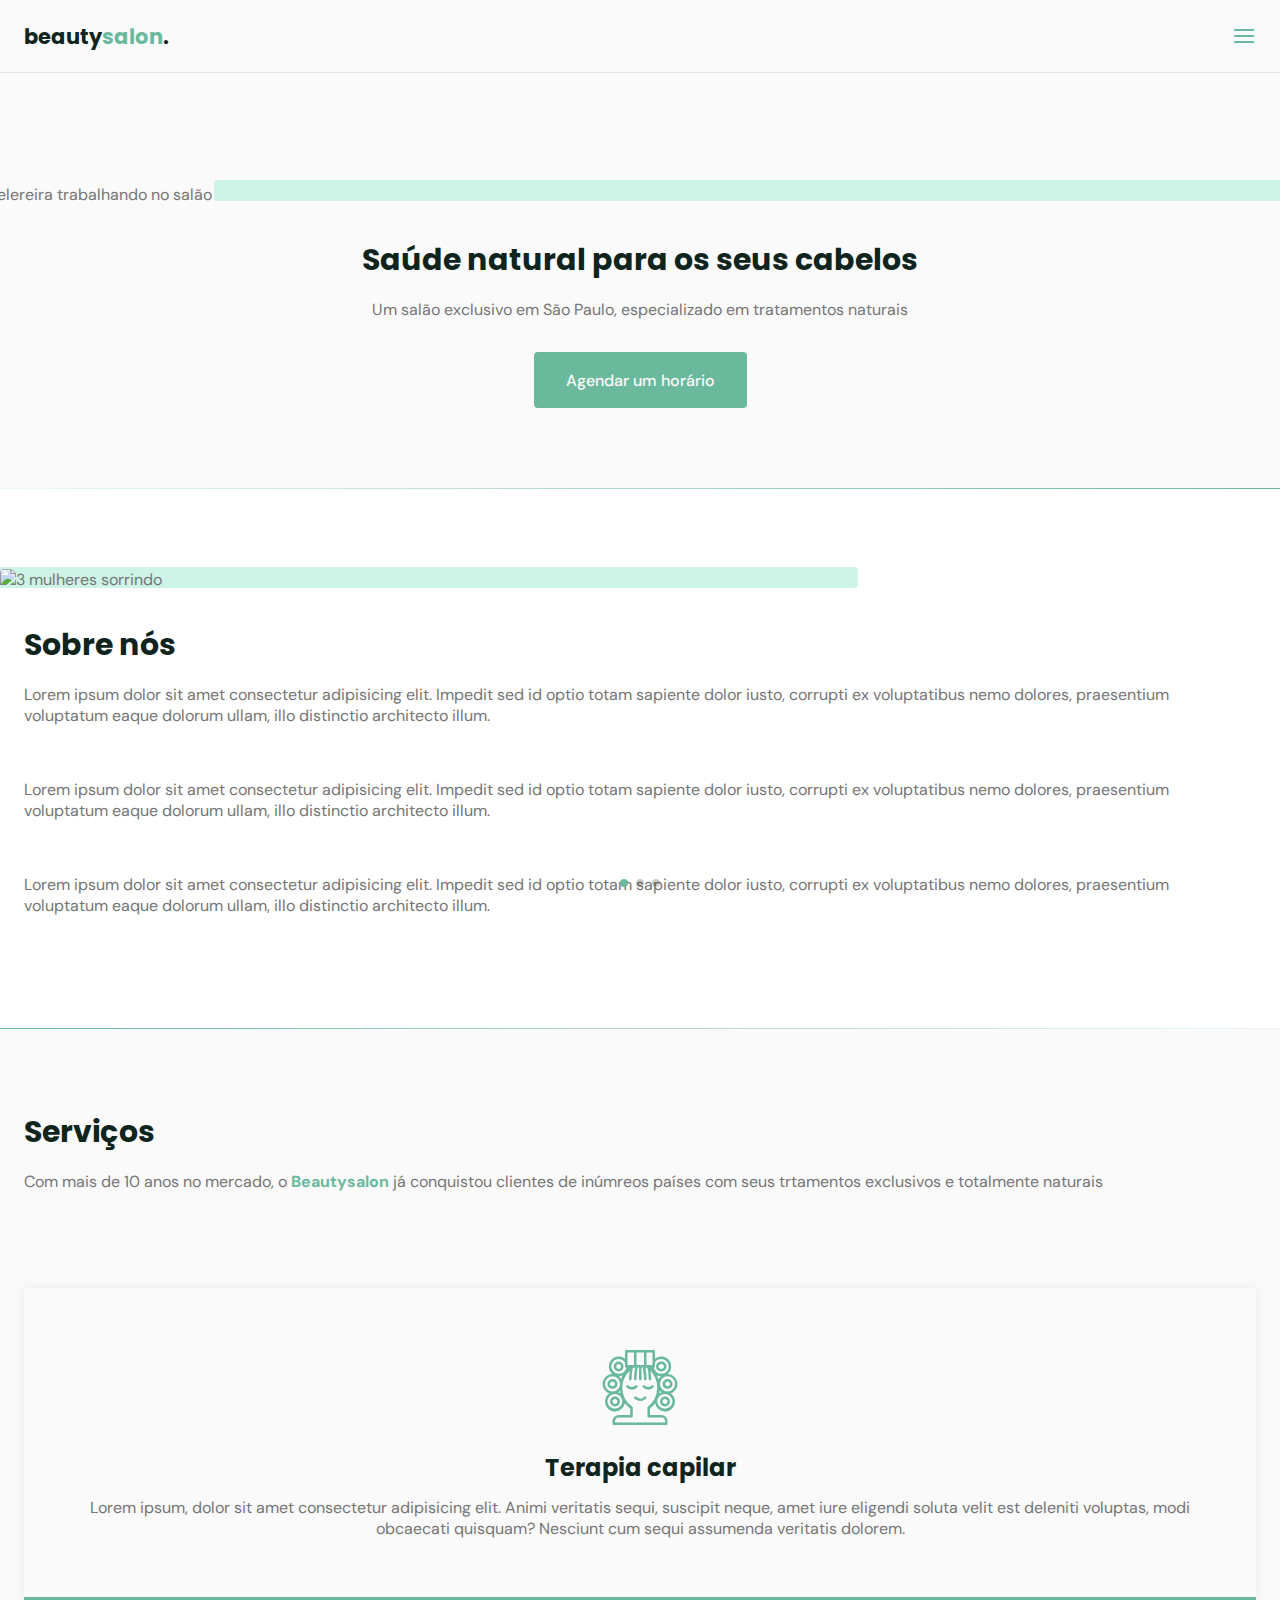
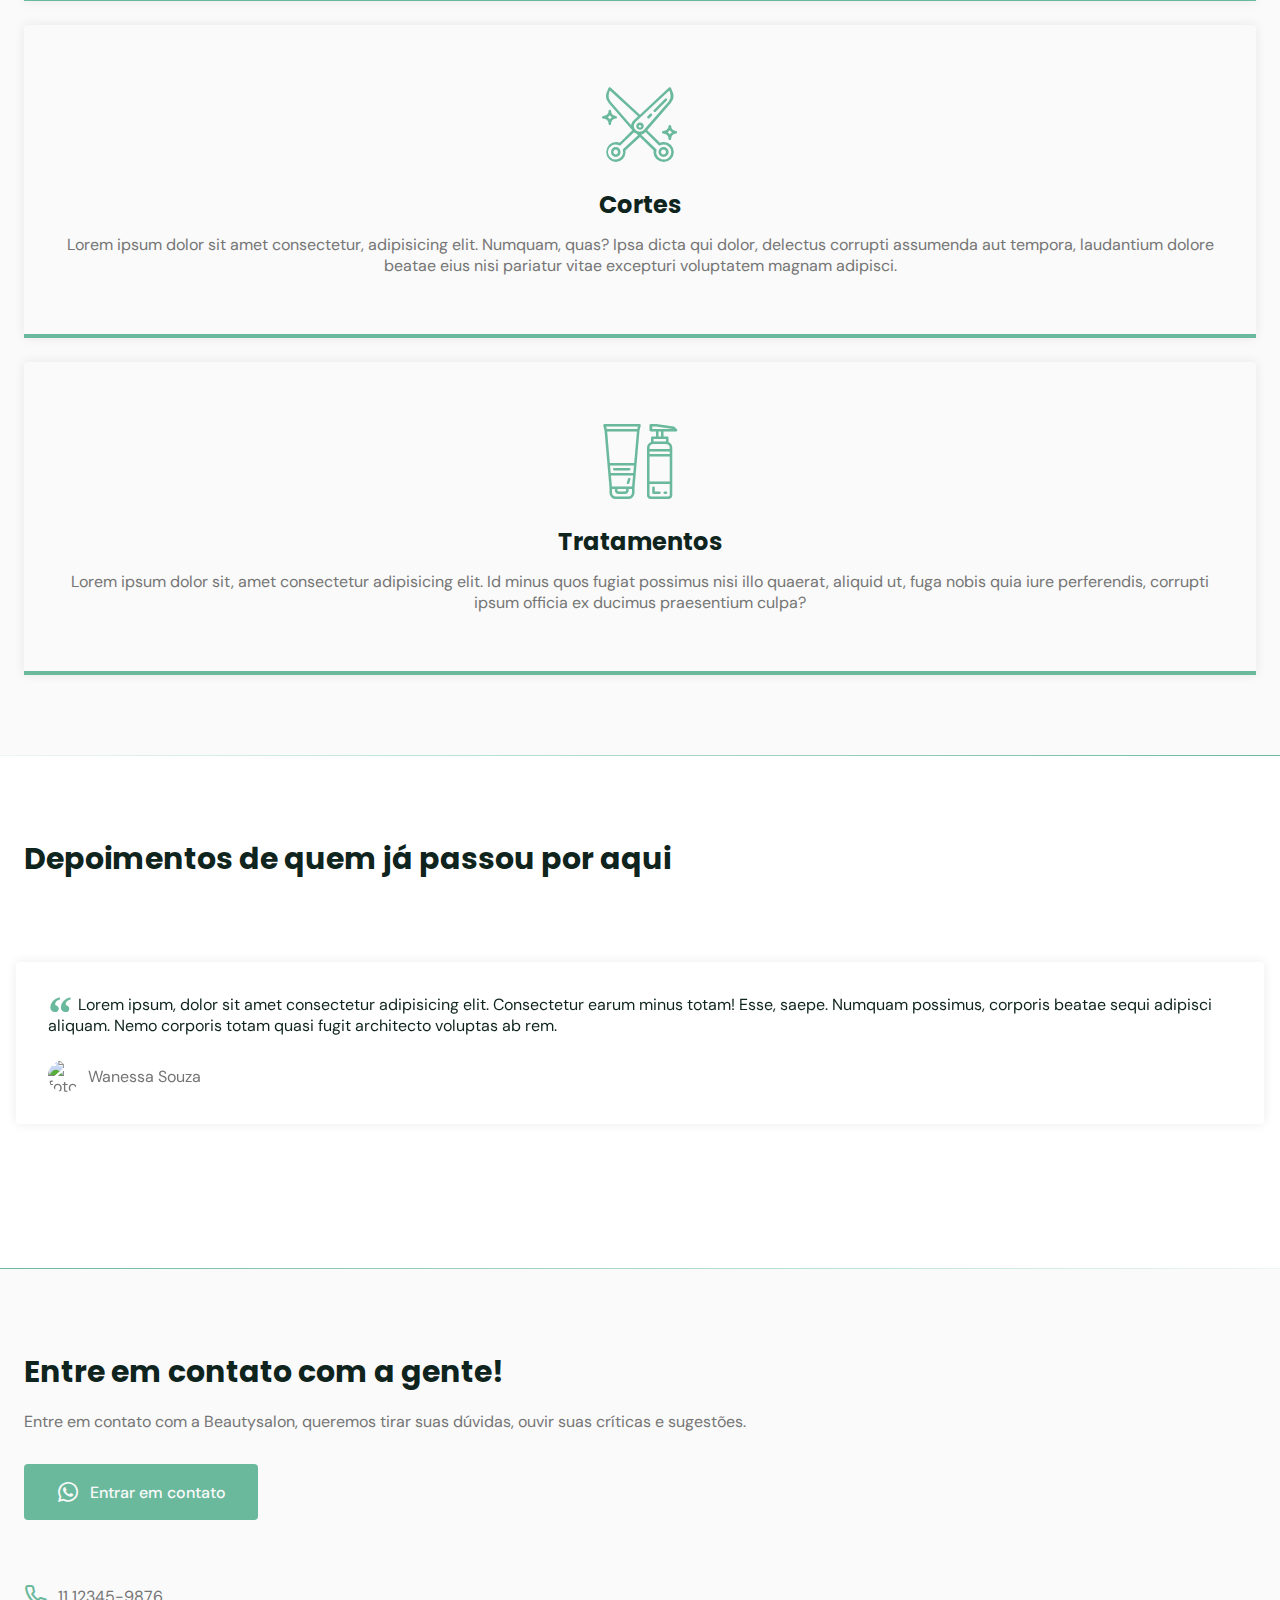
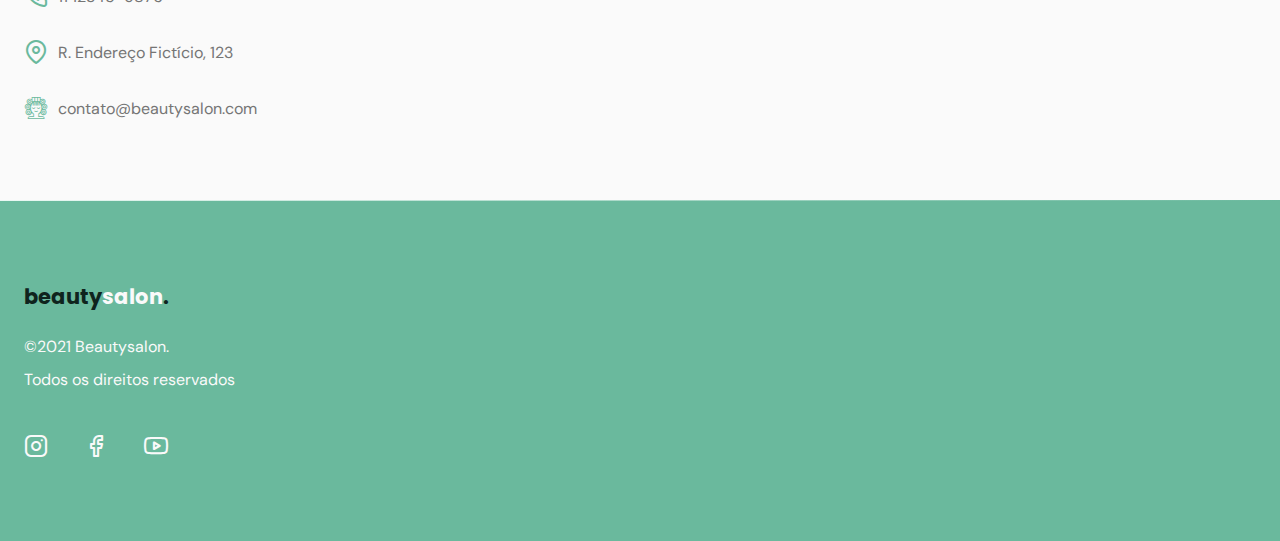
==== commit 5a8decda: "aula 4 primeiro commit Footer" ====
--- a/index.html
+++ b/index.html
@@ -182,6 +182,25 @@
             </div>
         </section>
 
+        <div class="divider-1"></div>
+
+        <footer class="section">
+            <div class="container grid">
+                <div class="brand">
+                    <a class="logo logo-alt" href="#home">beauty<span>salon</span>.</a>
+                    <p>&copy;2021 Beautysalon.</p>
+                    <p>Todos os direitos reservados</p>
+                </div>
+                
+                <div class="social">
+                    <a href="https:instagram.com" target="_blank"><i class="icon-instagram"></i></a>
+                    <a href="https://facebook.com" target="_blank"><i class="icon-facebook"></i></a>
+                    <a href="https://youtube.com" target="_blank"><i class="icon-youtube"></i></a>
+                </div>
+
+            </div> 
+        </footer>
+
     </main>
 
     <script src="https://unpkg.com/swiper/swiper-bundle.min.js"></script> 
--- a/style.css
+++ b/style.css
@@ -139,7 +139,10 @@
 
 .logo span{
     color: var(--base-color);
-
+}
+
+.logo-alt span{
+    color: var(--body-color);
 }
 
 /*==============NAVEGATION*/
@@ -454,3 +457,27 @@
 #contact ul li i{
     color: var(--base-color);
 }
+
+/*Footer=============*/
+footer{
+    background: var(--base-color);
+}
+
+footer .logo{
+    display: inline-block;
+    margin-bottom: 1.5rem;
+}
+
+footer .brand p{
+    color: var(--text-color-light);
+    margin-bottom: 0.75rem;
+}
+
+footer i{
+    font-size:  1.5rem;
+    color: var(--text-color-light);
+}
+
+footer .social a{
+    margin-right: 2rem;
+}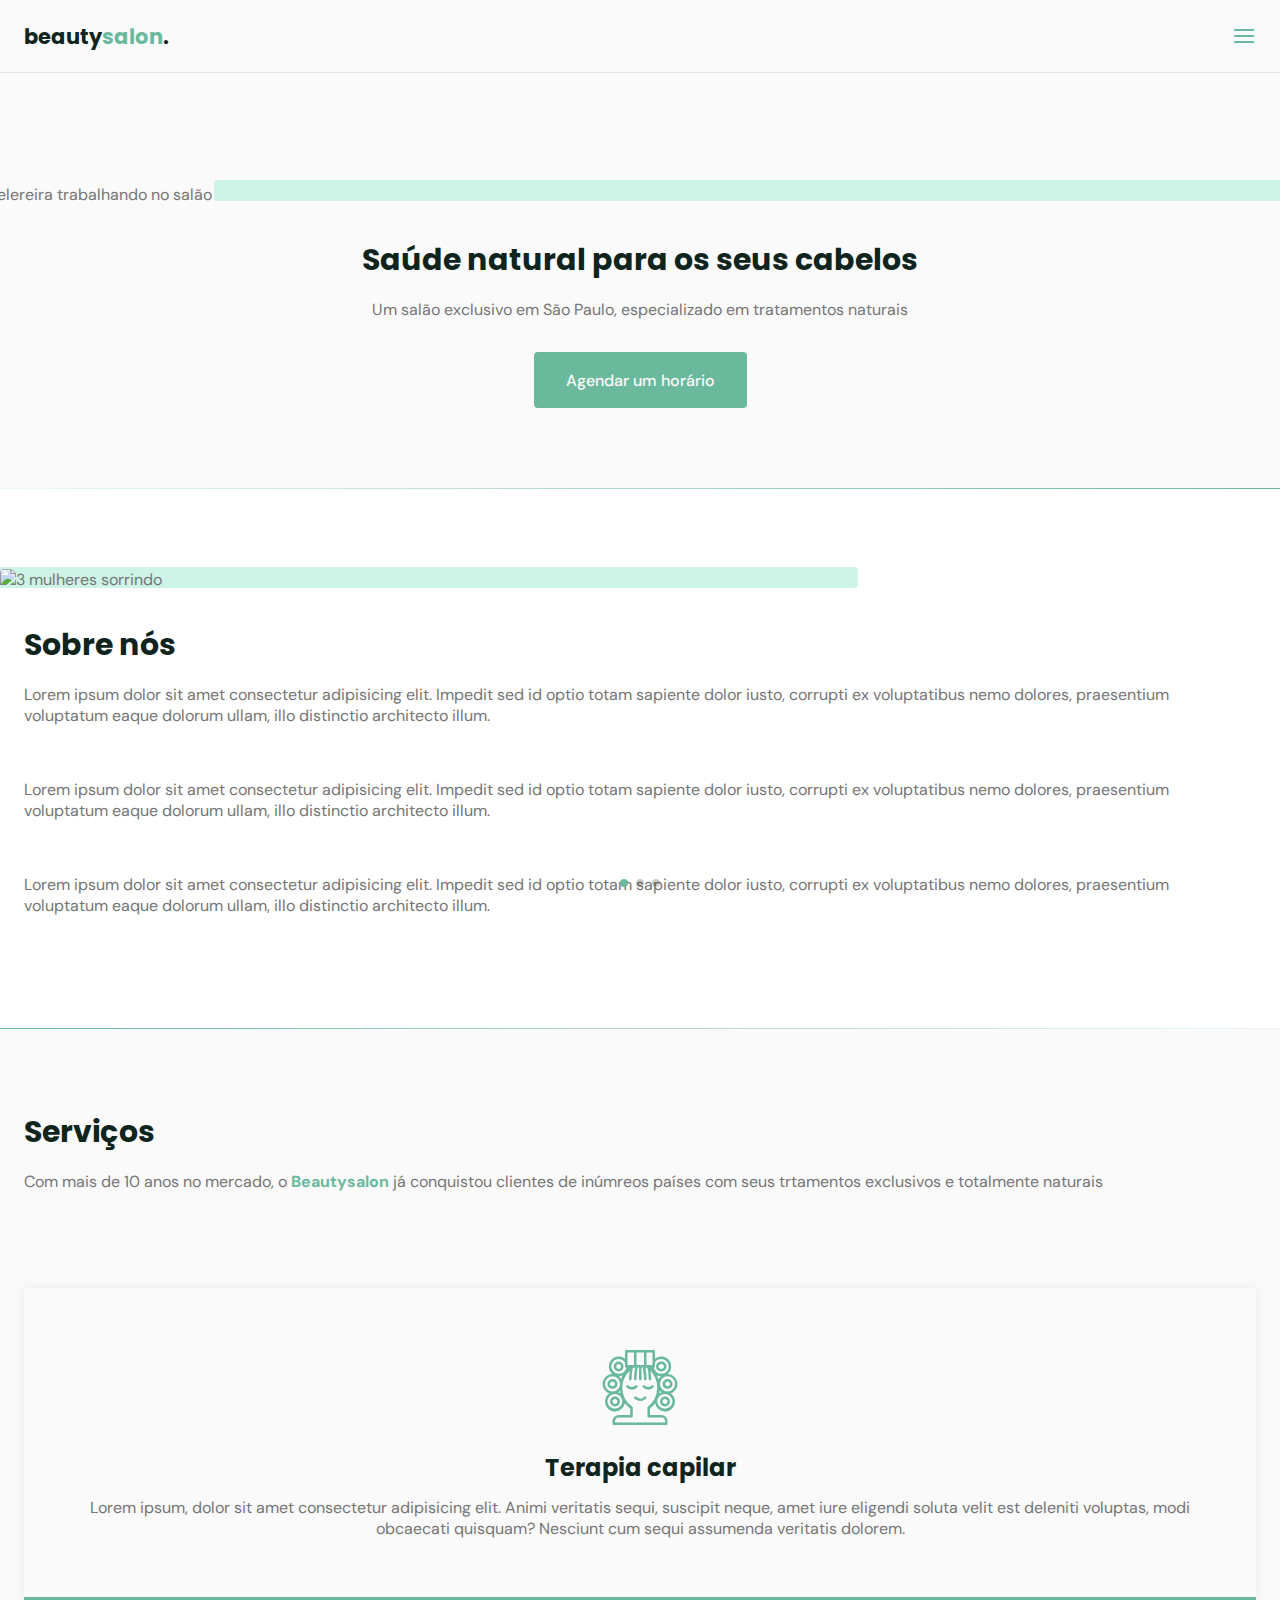
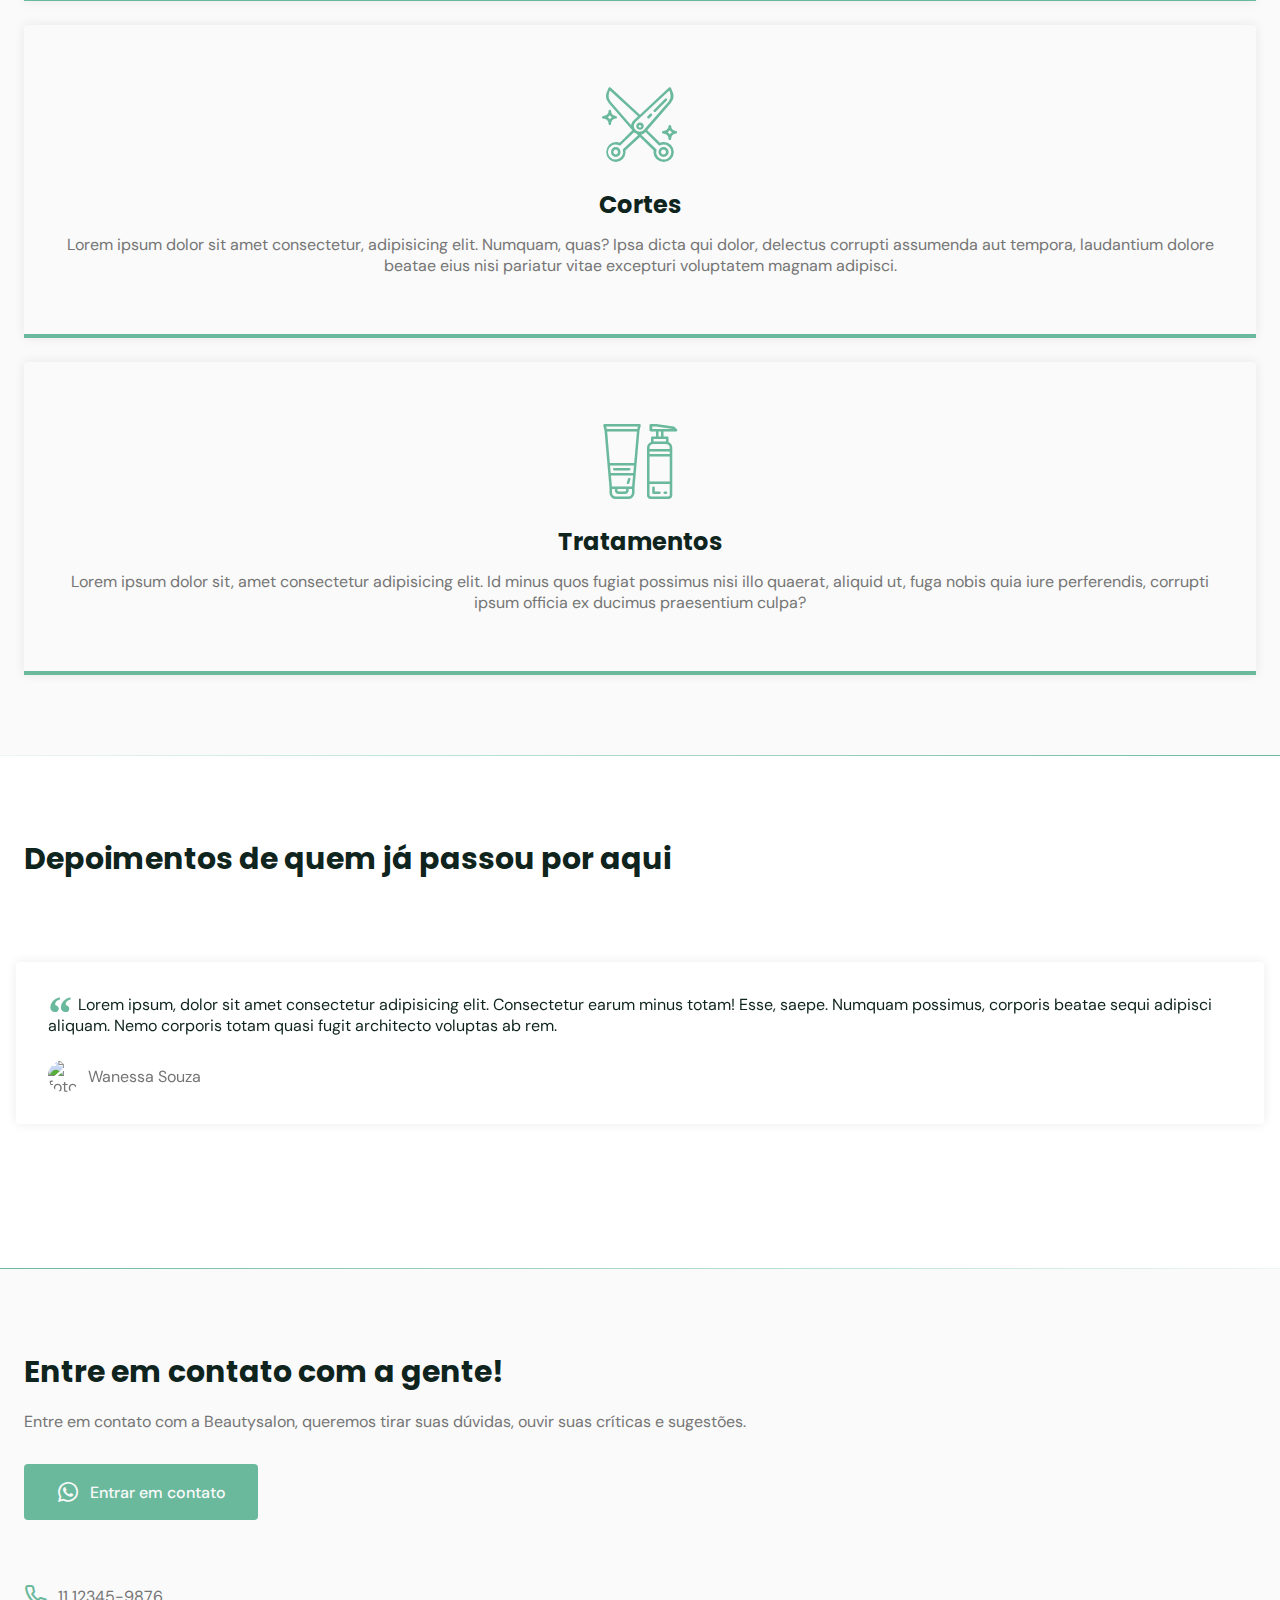
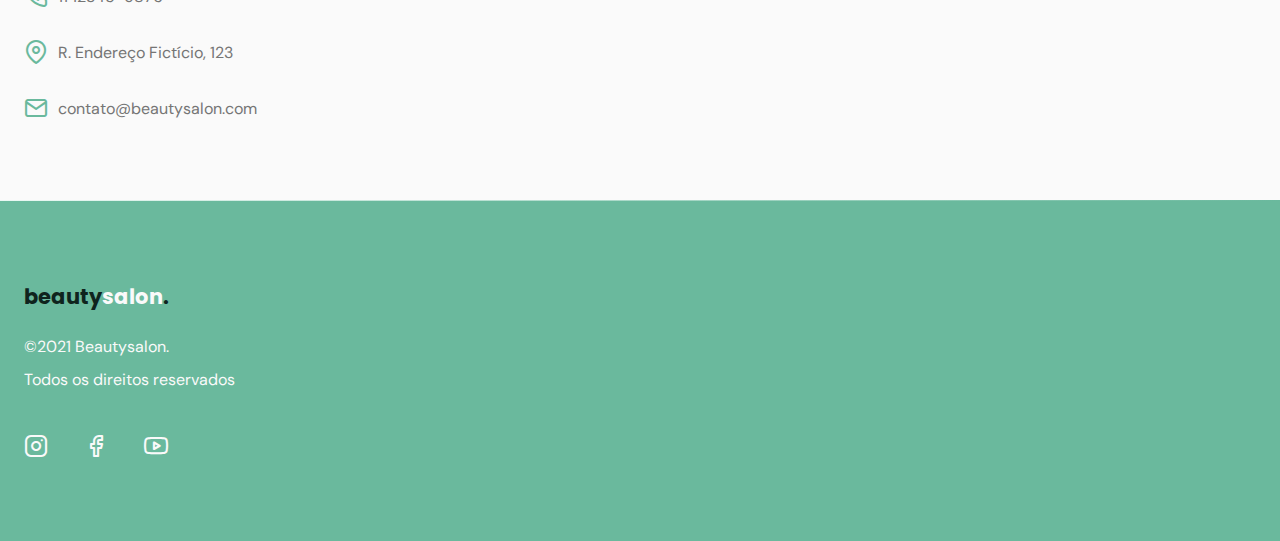
==== commit c20700b0: "aula 4 segundo commit Buttom" ====
--- a/index.html
+++ b/index.html
@@ -175,7 +175,7 @@
                     <ul class="grid">
                         <li><i class="icon-phone"></i>11 12345-9876</li>
                         <li><i class="icon-map-pin"></i>R. Endereço Fictício, 123</li>
-                        <li><i class="icon-woman-hair"></i>contato@beautysalon.com</li>
+                        <li><i class="icon-mail"></i>contato@beautysalon.com</li>
                     </ul>
                 </div>
 
@@ -184,24 +184,26 @@
 
         <div class="divider-1"></div>
 
-        <footer class="section">
-            <div class="container grid">
-                <div class="brand">
-                    <a class="logo logo-alt" href="#home">beauty<span>salon</span>.</a>
-                    <p>&copy;2021 Beautysalon.</p>
-                    <p>Todos os direitos reservados</p>
-                </div>
-                
-                <div class="social">
-                    <a href="https:instagram.com" target="_blank"><i class="icon-instagram"></i></a>
-                    <a href="https://facebook.com" target="_blank"><i class="icon-facebook"></i></a>
-                    <a href="https://youtube.com" target="_blank"><i class="icon-youtube"></i></a>
-                </div>
-
-            </div> 
-        </footer>
-
     </main>
+
+    <footer class="section">
+        <div class="container grid">
+            <div class="brand">
+                <a class="logo logo-alt" href="#home">beauty<span>salon</span>.</a>
+                <p>&copy;2021 Beautysalon.</p>
+                <p>Todos os direitos reservados</p>
+            </div>
+            
+            <div class="social">
+                <a href="https:instagram.com" target="_blank"><i class="icon-instagram"></i></a>
+                <a href="https://facebook.com" target="_blank"><i class="icon-facebook"></i></a>
+                <a href="https://youtube.com" target="_blank"><i class="icon-youtube"></i></a>
+            </div>
+
+        </div> 
+    </footer>
+
+    <a href="#home" class="back-to-top"><i class="icon-arrow-up"></i></a>
 
     <script src="https://unpkg.com/swiper/swiper-bundle.min.js"></script> 
     <script src="https://unpkg.com/scrollreveal"></script>
--- a/assets/style.css
+++ b/assets/style.css
@@ -1,10 +1,10 @@
 @font-face {
   font-family: 'icomoon';
-  src:  url('fonts/icomoon.eot?3xdwrz');
-  src:  url('fonts/icomoon.eot?3xdwrz#iefix') format('embedded-opentype'),
-    url('fonts/icomoon.ttf?3xdwrz') format('truetype'),
-    url('fonts/icomoon.woff?3xdwrz') format('woff'),
-    url('fonts/icomoon.svg?3xdwrz#icomoon') format('svg');
+  src:  url('fonts/icomoon.eot?vdx39w');
+  src:  url('fonts/icomoon.eot?vdx39w#iefix') format('embedded-opentype'),
+    url('fonts/icomoon.ttf?vdx39w') format('truetype'),
+    url('fonts/icomoon.woff?vdx39w') format('woff'),
+    url('fonts/icomoon.svg?vdx39w#icomoon') format('svg');
   font-weight: normal;
   font-style: normal;
   font-display: block;
@@ -25,6 +25,12 @@
   -moz-osx-font-smoothing: grayscale;
 }
 
+.icon-arrow-up:before {
+  content: "\e90c";
+}
+.icon-mail:before {
+  content: "\e90b";
+}
 .icon-map-pin:before {
   content: "\e900";
 }
@@ -58,6 +64,3 @@
 .icon-youtube:before {
   content: "\e90a";
 }
-.icon-mail:before {
-  content: "\e90b";
-}
--- a/style.css
+++ b/style.css
@@ -480,4 +480,38 @@
 
 footer .social a{
     margin-right: 2rem;
-}+    transition: 0.3s;
+    display: inline-block;
+}
+
+footer .social a:hover{
+    transform: translateY(-5px);
+}
+
+/*Back to top*/
+.back-to-top{
+    background: var(--base-color);
+    color: var(--text-color-light);
+
+    position: fixed;
+    right: 1rem;
+    bottom: 1rem;
+
+    padding: 0.5rem;
+    clip-path: circle();
+
+    font-size: 1.5rem;
+    line-height: 0;
+
+    visibility: hidden;
+    opacity: 0;
+
+    transition: 0.3s;
+    transform: translateY(100%);
+}
+
+.back-to-top.show{
+    visibility: visible;
+    opacity: 1;
+    transform: translateY(0);
+}
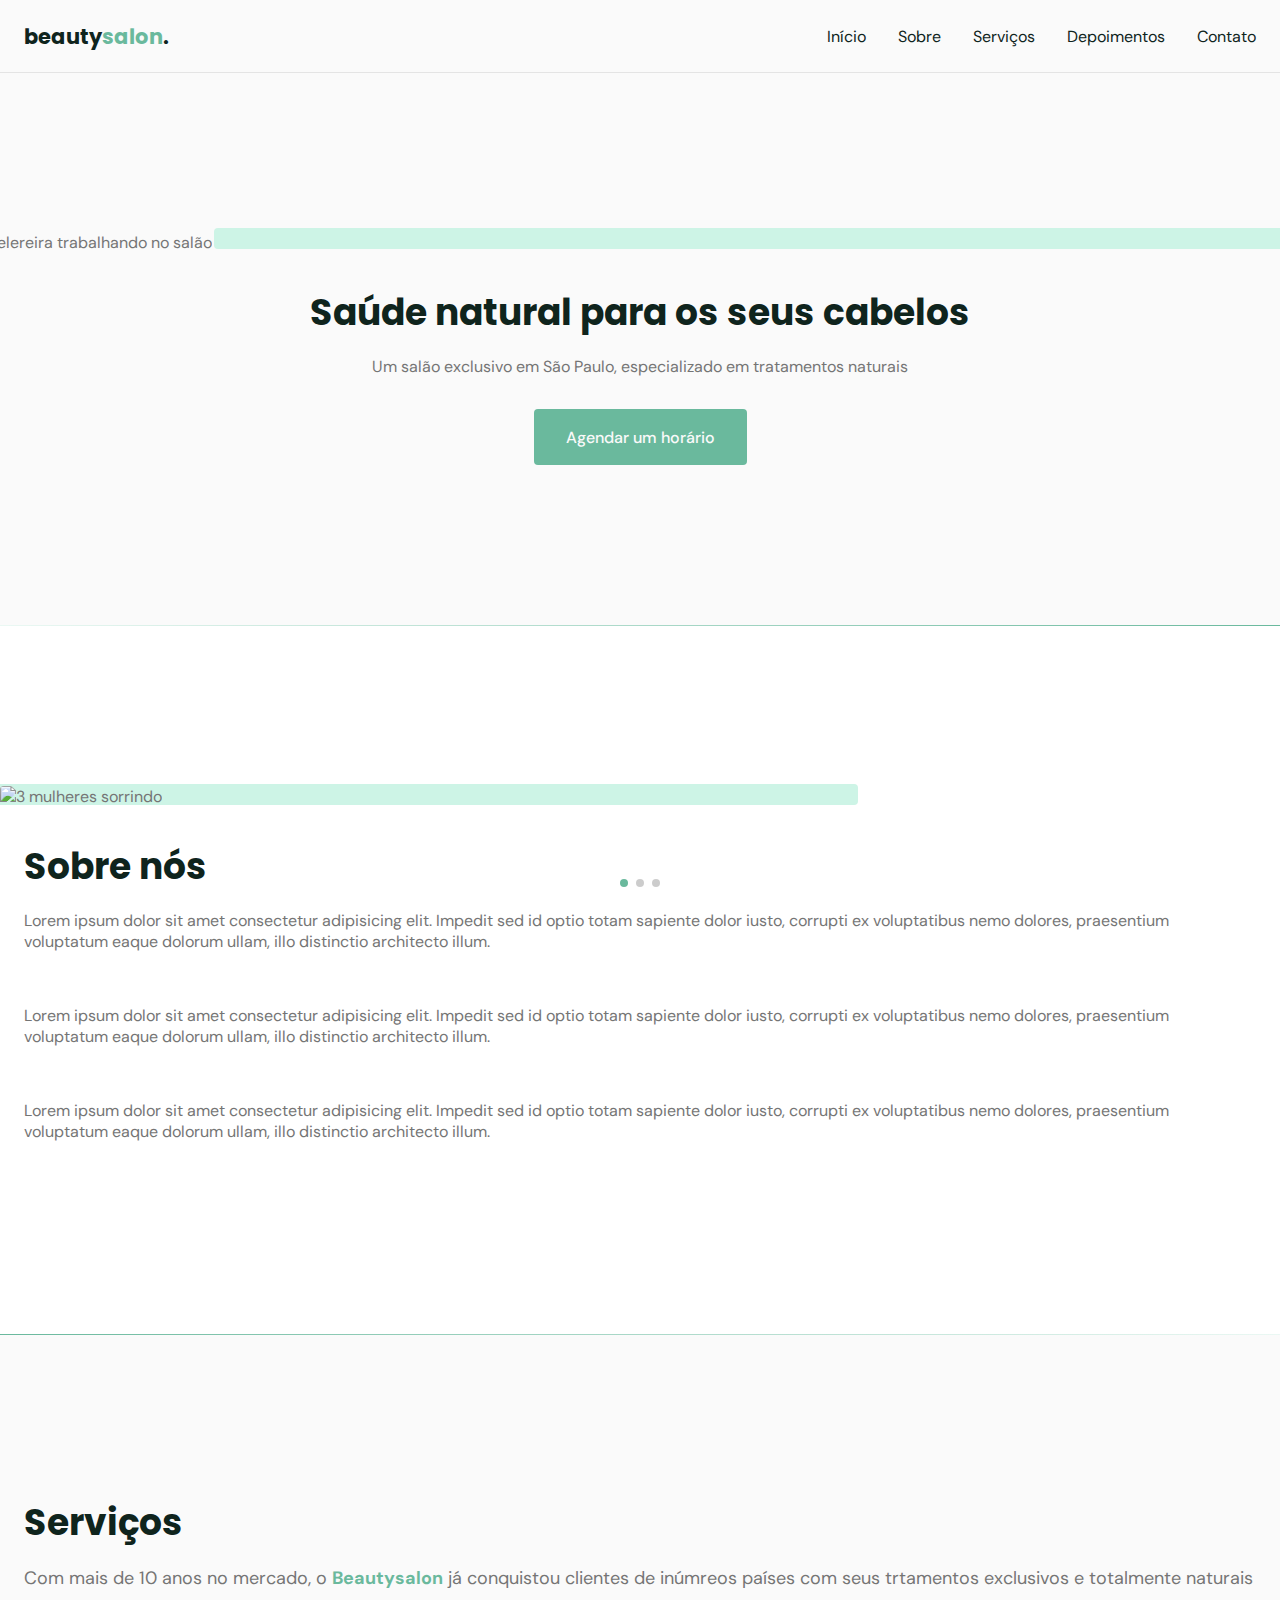
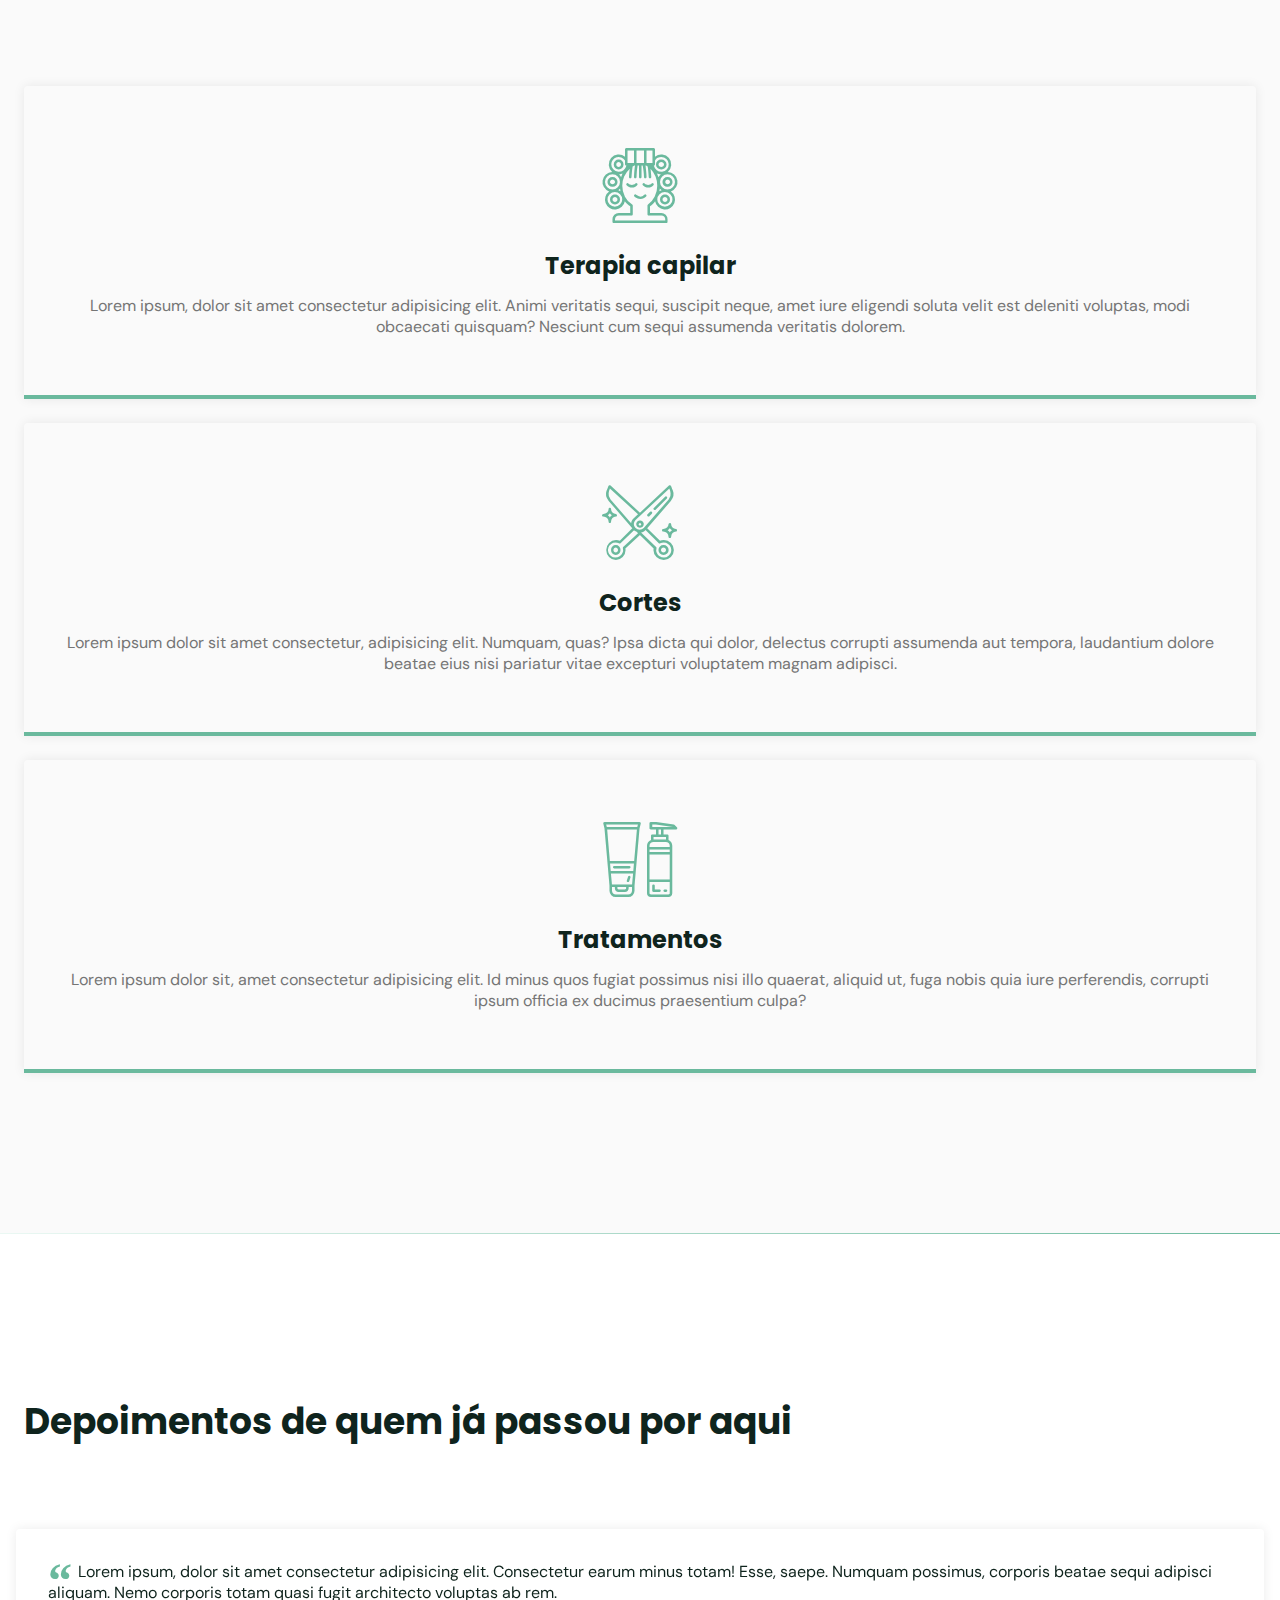
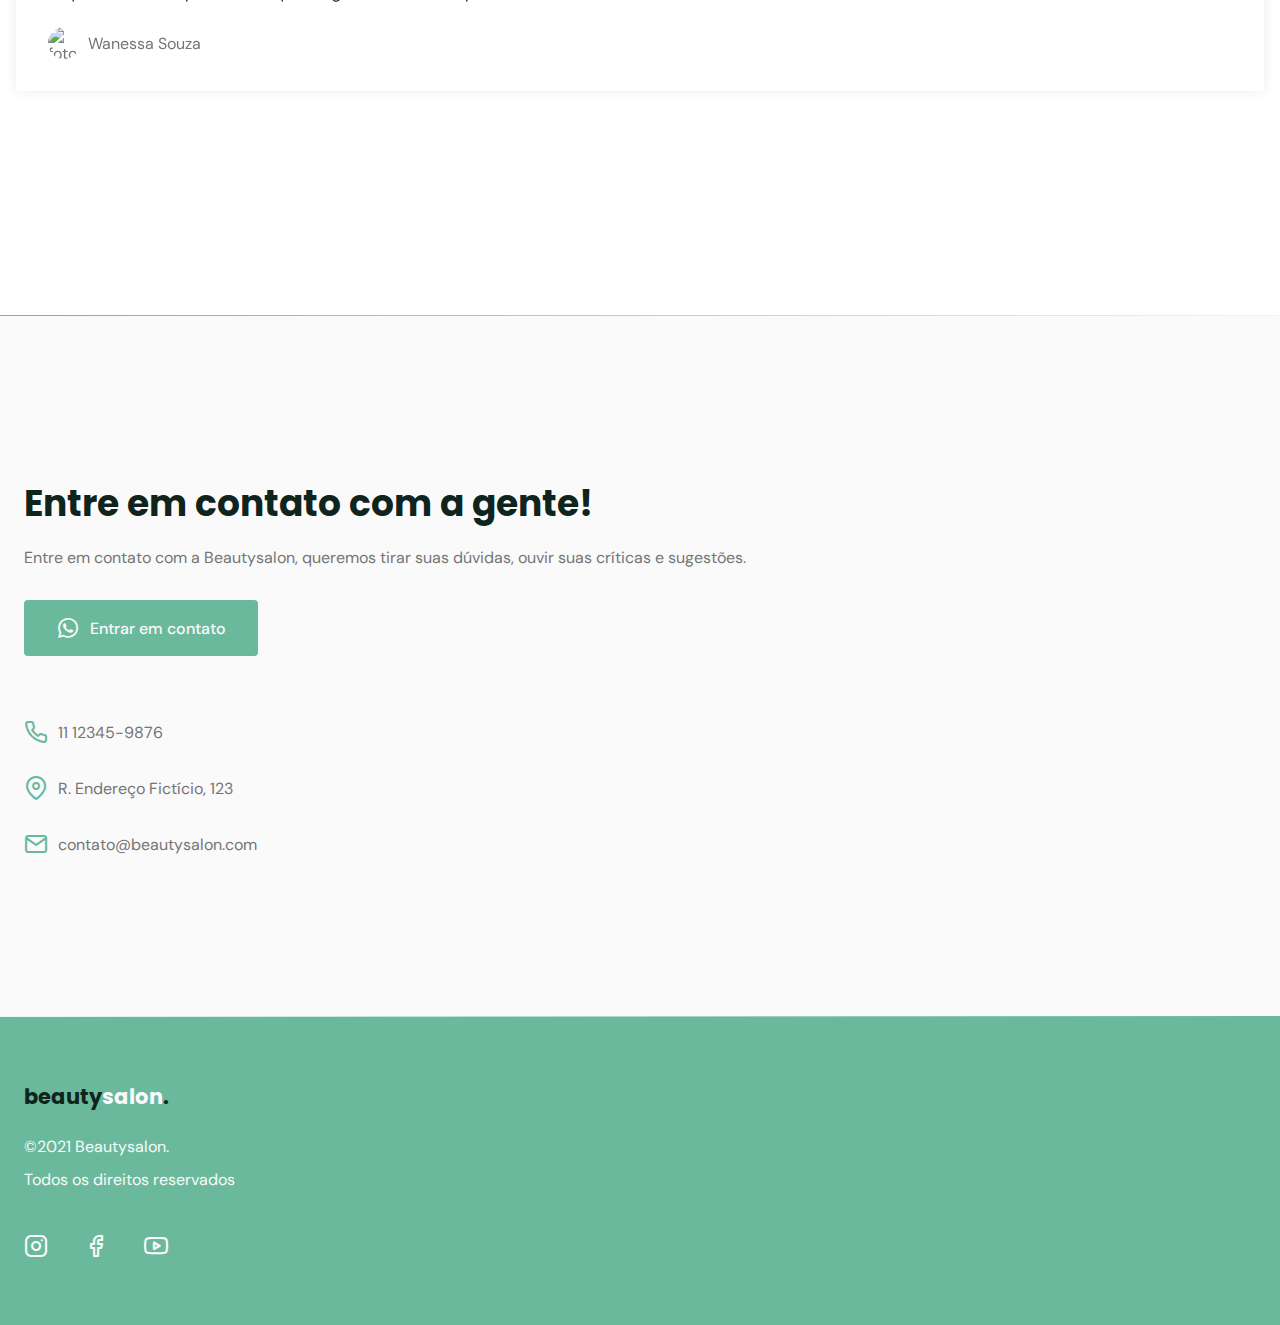
==== commit 4226d664: "aula 5 primeiro commit Midea Queries" ====
--- a/index.html
+++ b/index.html
@@ -79,7 +79,7 @@
             <div class="container grid">
                 <header>
                     <h2 class="title">Serviços</h2>
-                    <p>Com mais de 10 anos no mercado, o <strong>Beautysalon</strong> já conquistou clientes de inúmreos países com seus trtamentos exclusivos e totalmente naturais</p>
+                    <p class="subtitle">Com mais de 10 anos no mercado, o <strong>Beautysalon</strong> já conquistou clientes de inúmreos países com seus trtamentos exclusivos e totalmente naturais</p>
                 </header>
                 <div class="cards grid">
                     <div class="card">
--- a/style.css
+++ b/style.css
@@ -31,6 +31,13 @@
     --text-color: hsl(0 0% 46%);
     --text-color-light: hsl(0 0% 98%);
     --body-color: hsl(0 0% 98%);
+
+    /*-------fonts-------*/
+    --title-font-size: 1.875rem;
+    --subtitle-font-size: 1rem;
+
+    --title-font: 'Poppins', sans-serif;
+    --body-font: 'DM Sans', sans-serif;
 }
 /*VARIABLES======*/
 
@@ -40,13 +47,13 @@
 }
 
 body{
-    font: 400 1rem 'DM sans', sans-serif;
+    font: 400 1rem var(--body-font);
     color: var(--text-color);
     background: var(--body-color);
     -webkit-font-smoothing: antialiased;
 }
 .title{
-    font: 700 1.875rem 'Poppins', sans-serif;
+    font: 700 var(--title-font-size) var(--title-font);
     color: var(--title-color);
     -webkit-font-smoothing: auto;
 }
@@ -59,7 +66,7 @@
     align-items: center;
     padding: 0 2rem;
     border-radius: 0.25rem;
-    font: 500 1rem 'DM sans', sans-serif;
+    font: 500 1rem var(--body-font);
     transition: background 0.3s;
 }
 
@@ -95,11 +102,15 @@
 }
 
 .section{
-    padding: 5rem 0;
+    padding: calc(5rem + var(--header-height)) 0;
 }
 
 .section .title{
     margin-bottom: 1rem;
+}
+
+.section .subtitle{
+    font-size: var(--subtitle-font-size);
 }
 
 .section header{
@@ -127,13 +138,11 @@
     box-shadow: 0px 0px 12px rgba(0, 0, 0, 0.15);
 }
 
-main{
-    margin-top: calc(var(--header-height) + 2rem);
-}
+
 
 /*==============LOGO*/
 .logo{
-    font: 700 1.31rem 'Poppins', sans-serif;
+    font: 700 1.31rem var(--title-font);
     color: var(--title-color);
 }
 
@@ -463,6 +472,10 @@
     background: var(--base-color);
 }
 
+footer.section{
+    padding: 4rem 0;
+}
+
 footer .logo{
     display: inline-block;
     margin-bottom: 1.5rem;
@@ -515,3 +528,44 @@
     opacity: 1;
     transform: translateY(0);
 }
+
+/*RESPONSIVO===============*/
+/*======== MEDIA QUERIES =========*/
+/* extra large devices: 1200 > */
+@media(min-width: 1200px){
+    .section{
+        padding: 10rem 0;
+    }
+
+    nav .menu{
+        opacity: 1;
+        visibility: visible;
+        top: 0;
+    }
+
+    nav .menu ul{
+        display: flex;
+        gap: 2rem;
+    }
+
+    nav .menu ul li a.title{
+        font: 400 1rem var(--body-font);
+    }
+
+    nav .icon-menu{
+        display: none;
+    }
+
+    main{
+        margin-top: var(--header-height);
+    }
+}
+/* large devices: 1023 > */
+/* large devices: 992 > */
+@media (min-width: 992px) {
+    :root{
+        --title-font-size: 2.25rem;
+        --subtitle-font-size: 1.125rem;
+    }
+}
+/* medium devices: 767>*/
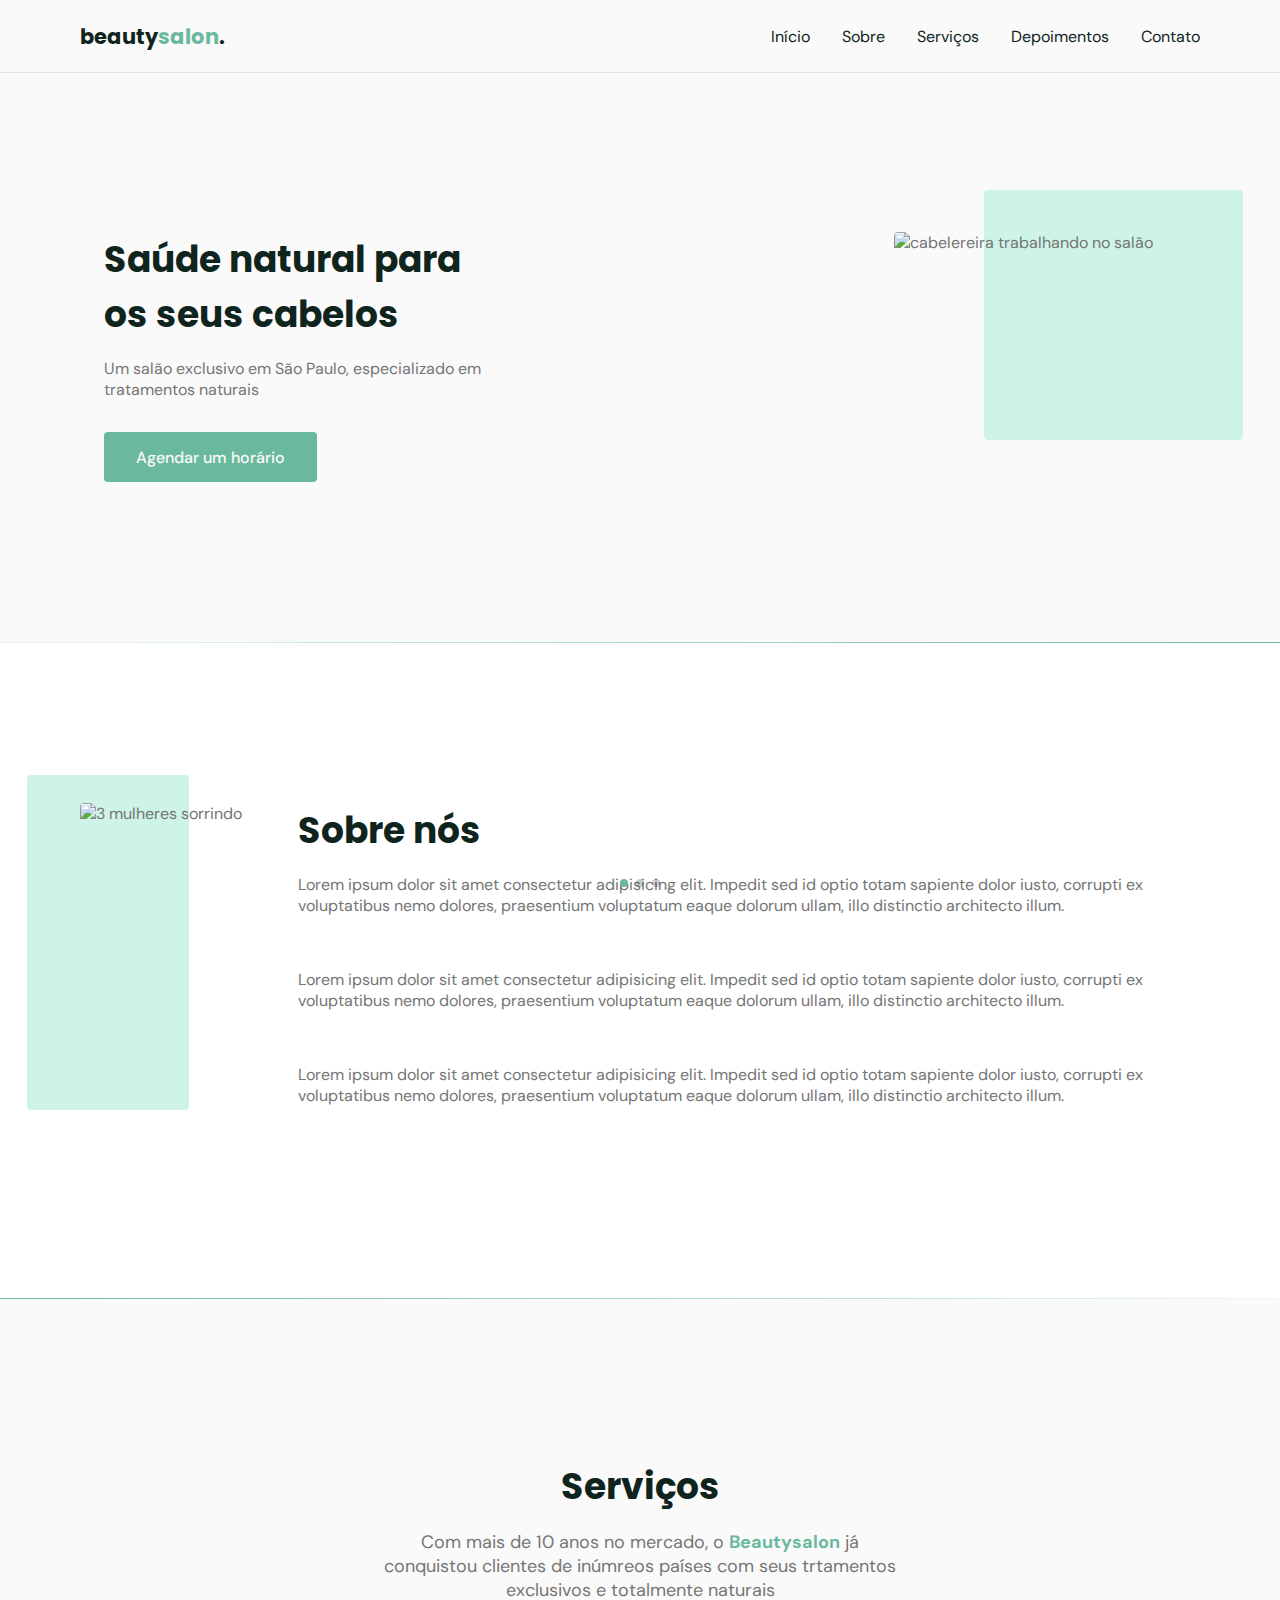
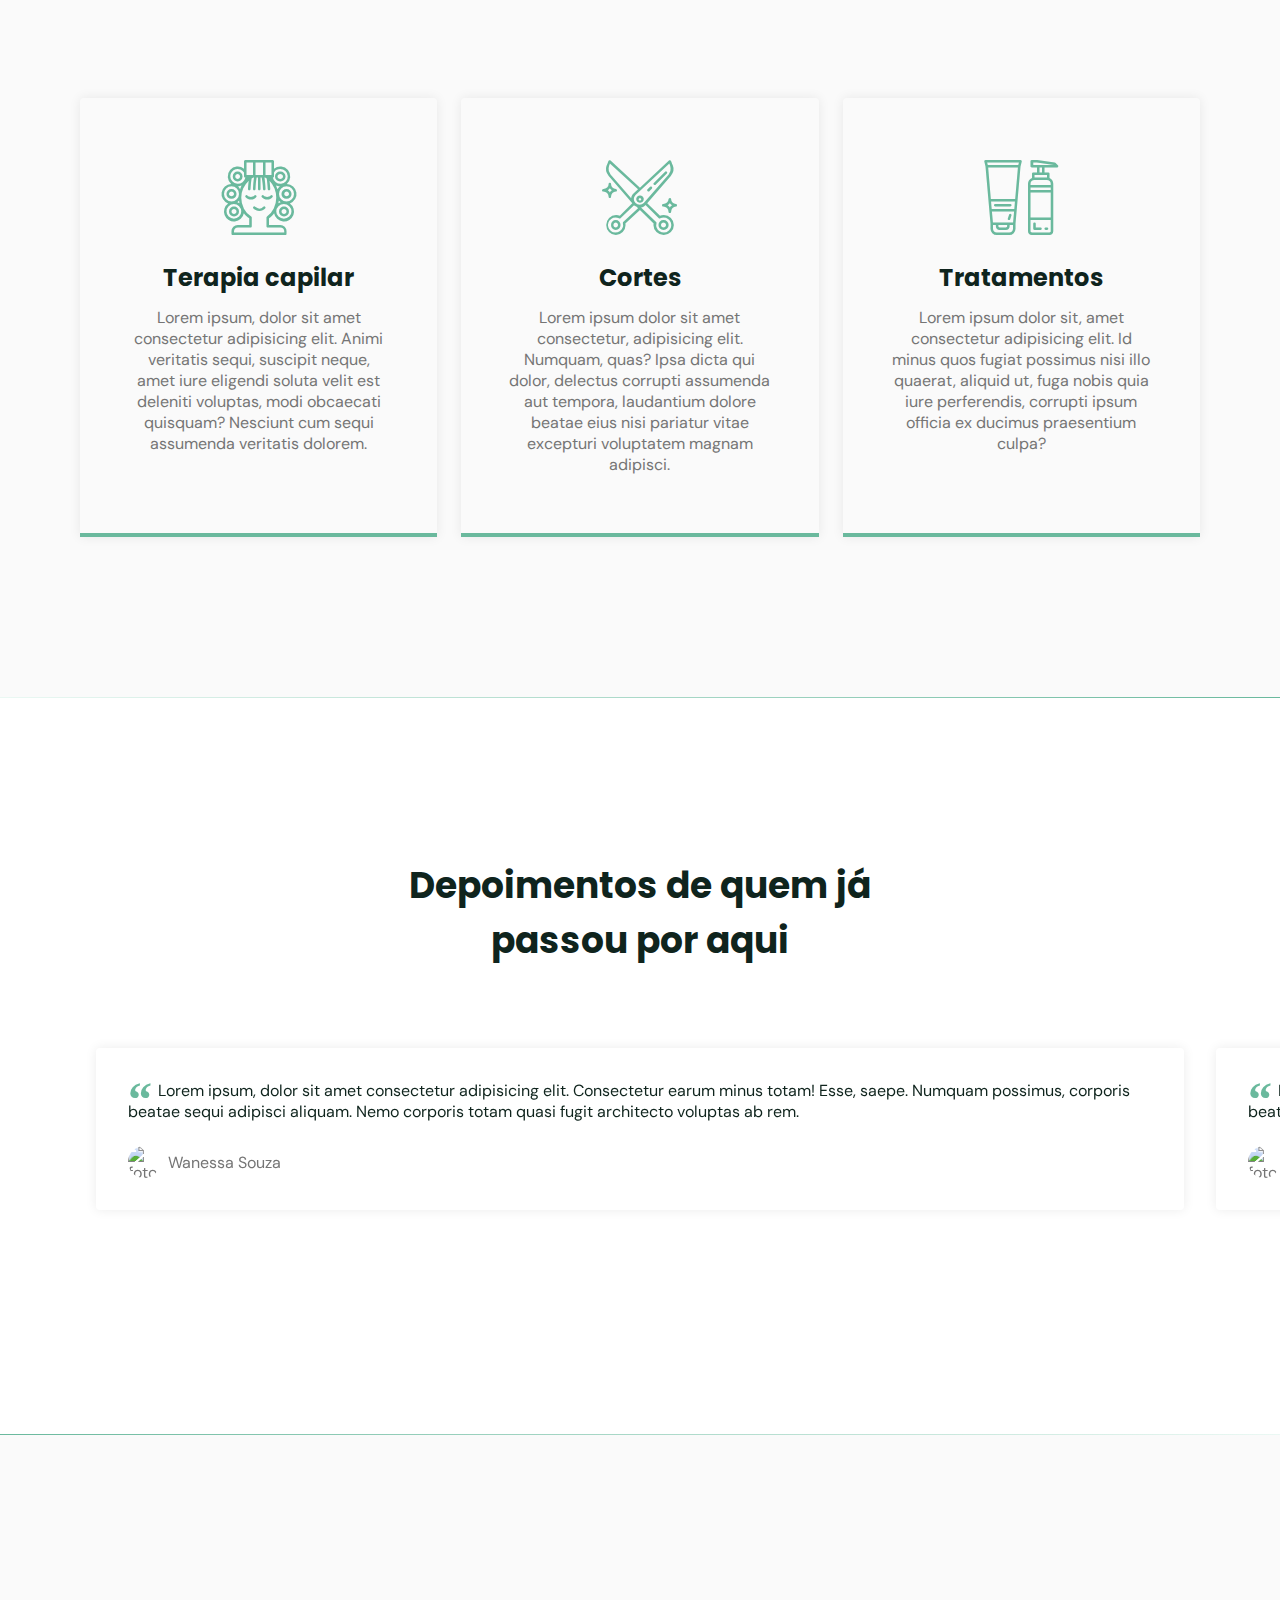
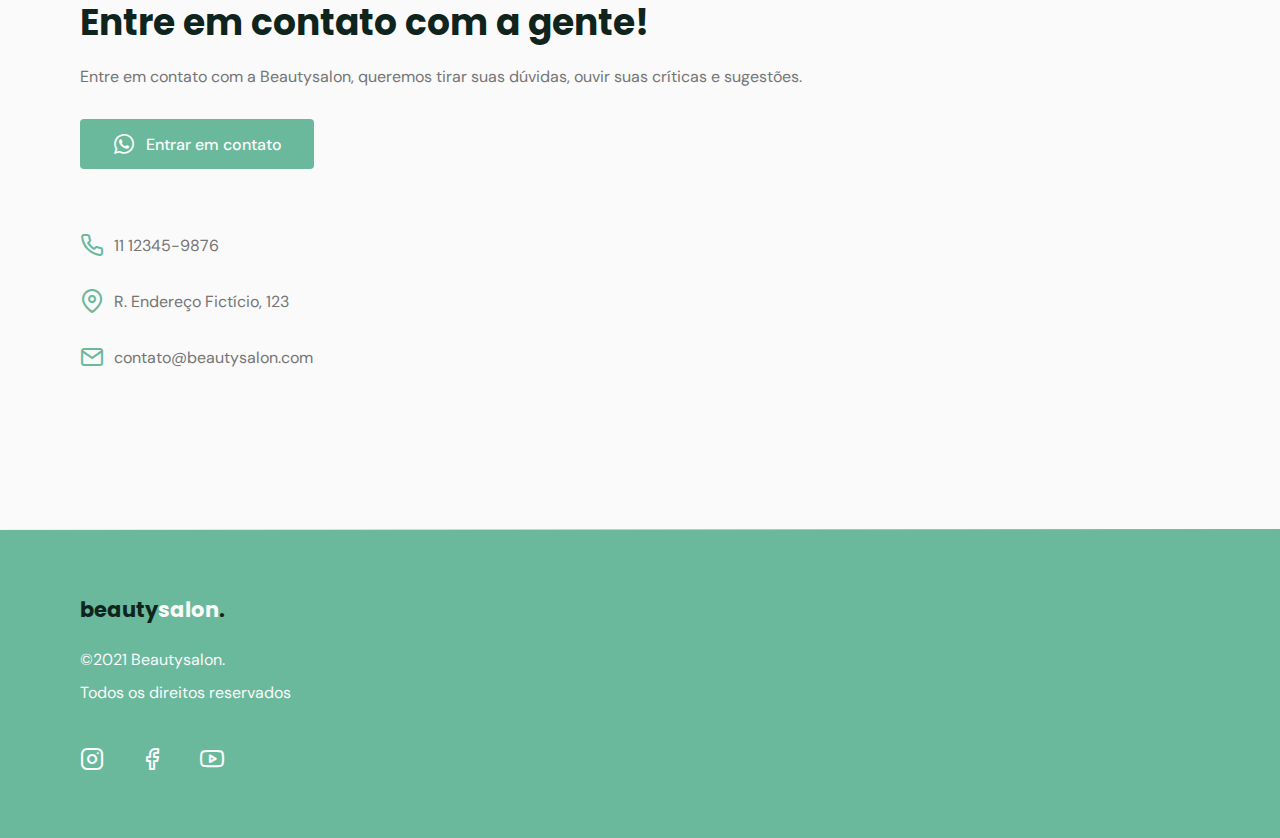
==== commit 051e3803: "aula 5 segundo commit Midia Queries" ====
--- a/index.html
+++ b/index.html
@@ -46,7 +46,9 @@
         <!--Home-->
         <section class="section" id="home">
             <div class="container grid">
-                <div class="image"><img src="https://images.unsplash.com/photo-1562322140-8baeececf3df?ixid=MnwxMjA3fDB8MHxwaG90by1wYWdlfHx8fGVufDB8fHx8&ixlib=rb-1.2.1&auto=format&fit=crop&w=750&q=80" alt="cabelereira trabalhando no salão"></div>
+                <div class="image">
+                    <img src="https://images.unsplash.com/photo-1562322140-8baeececf3df?ixid=MnwxMjA3fDB8MHxwaG90by1wYWdlfHx8fGVufDB8fHx8&ixlib=rb-1.2.1&auto=format&fit=crop&w=750&q=80" alt="cabelereira trabalhando no salão">
+                </div>
                 <div class="text">
                     <h2 class="title">Saúde natural para os seus cabelos</h2>
                     <p>Um salão exclusivo em São Paulo, especializado em tratamentos naturais</p>
--- a/style.css
+++ b/style.css
@@ -533,10 +533,29 @@
 /*======== MEDIA QUERIES =========*/
 /* extra large devices: 1200 > */
 @media(min-width: 1200px){
+   /* reusable classes*/
+    .container{
+        max-width: 1120px;
+        margin-left: auto;
+        margin-right: auto;
+    }
     .section{
         padding: 10rem 0;
     }
 
+    .section header,
+    #testimonials header{
+        max-width: 32rem;
+        text-align: center;
+        margin-left: auto;
+        margin-right: auto;
+    }
+
+    .button{
+        height: 3.1256rem;
+    }
+
+    /* navegation */
     nav .menu{
         opacity: 1;
         visibility: visible;
@@ -555,10 +574,48 @@
     nav .icon-menu{
         display: none;
     }
-
+    /* layout */
     main{
         margin-top: var(--header-height);
     }
+
+    /* home */
+    #home .container{
+        grid-auto-flow: column;
+        justify-content: space-between;
+        margin: 0 auto;
+    }
+    #home .image{
+        order: 1;
+    }
+    #home .text{
+        order: 0;
+        max-width: 24rem;
+        text-align: left;
+    }
+
+    /* about */
+    #about .container{
+        margin:  0 auto;
+        grid-auto-flow: column;
+    }
+
+    /* services */
+    .cards{
+        grid-template-columns: 1fr 1fr 1fr;
+    }
+
+    .card{
+        padding-left: 3rem;
+        padding-right: 3rem;
+    }
+
+    /* testimonials */
+    #testimonials .container{
+        margin-left: auto;
+        margin-right: auto;
+    }
+
 }
 /* large devices: 1023 > */
 /* large devices: 992 > */
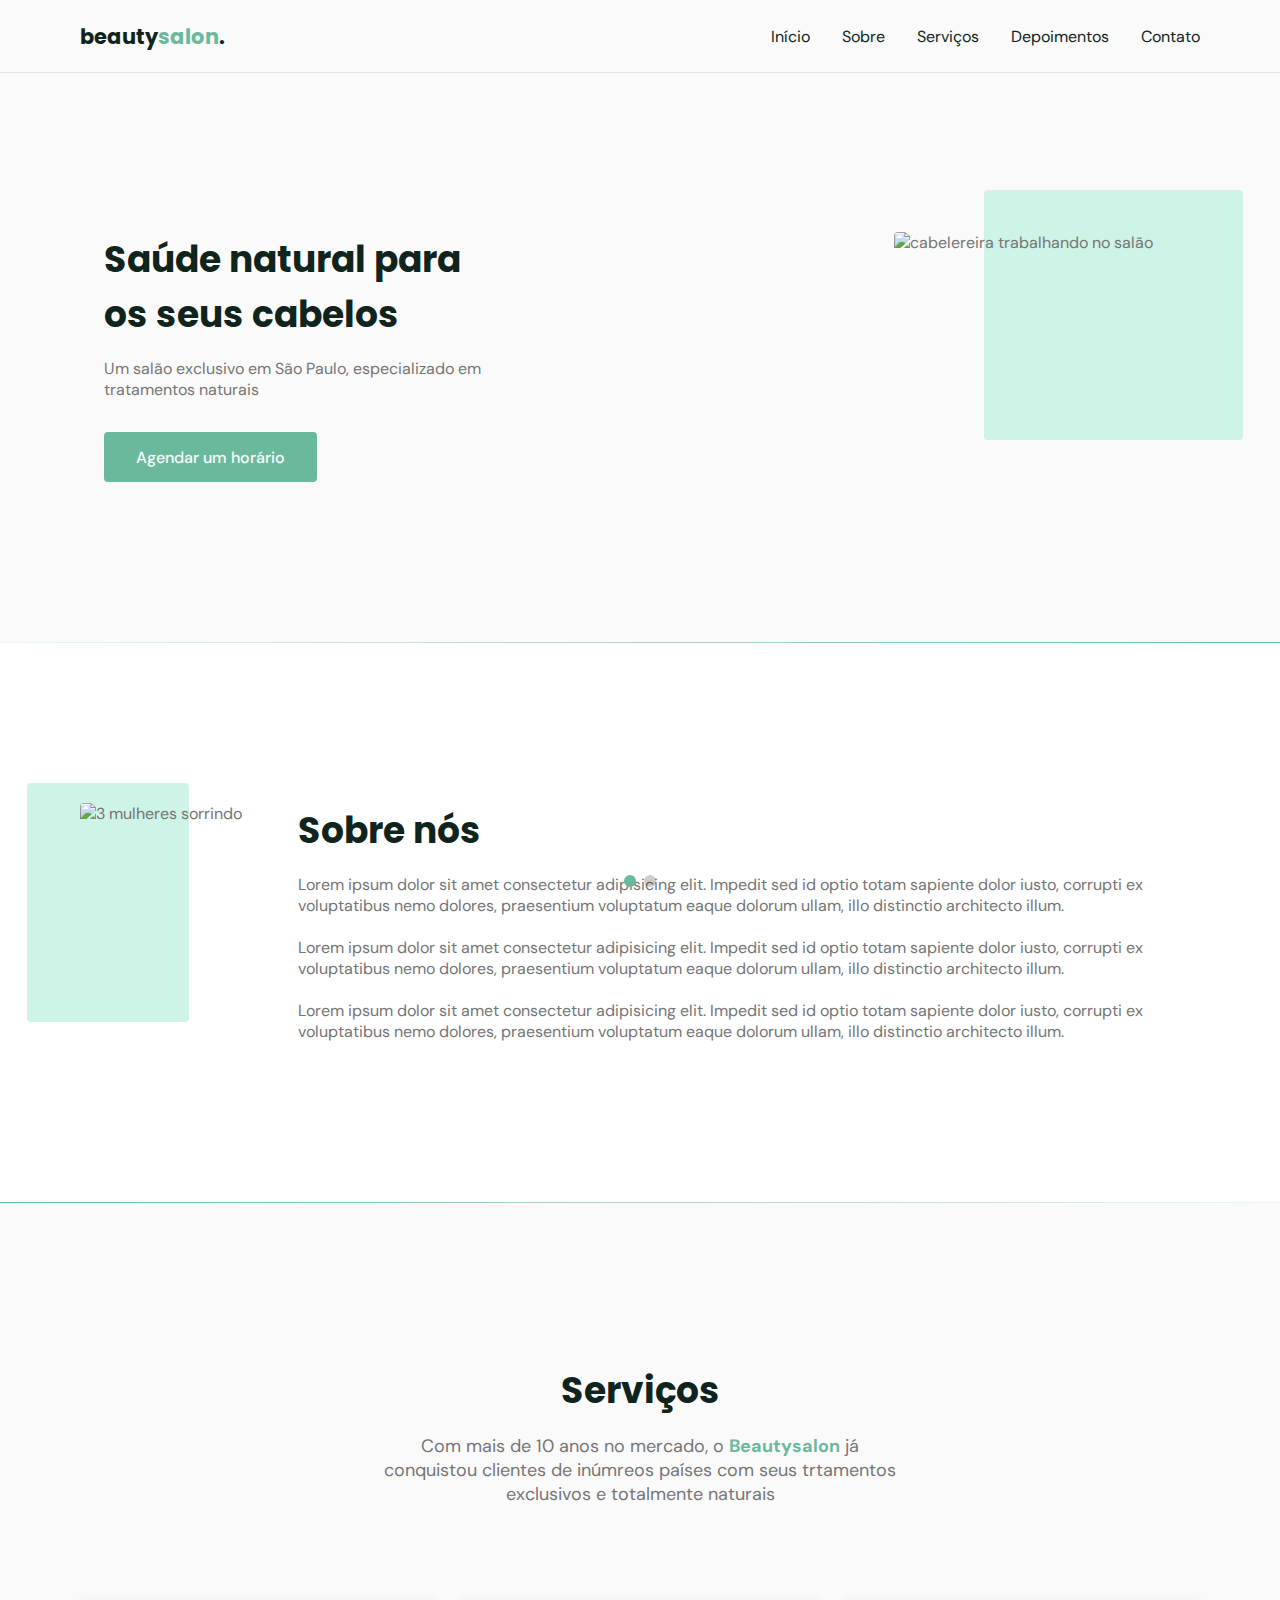
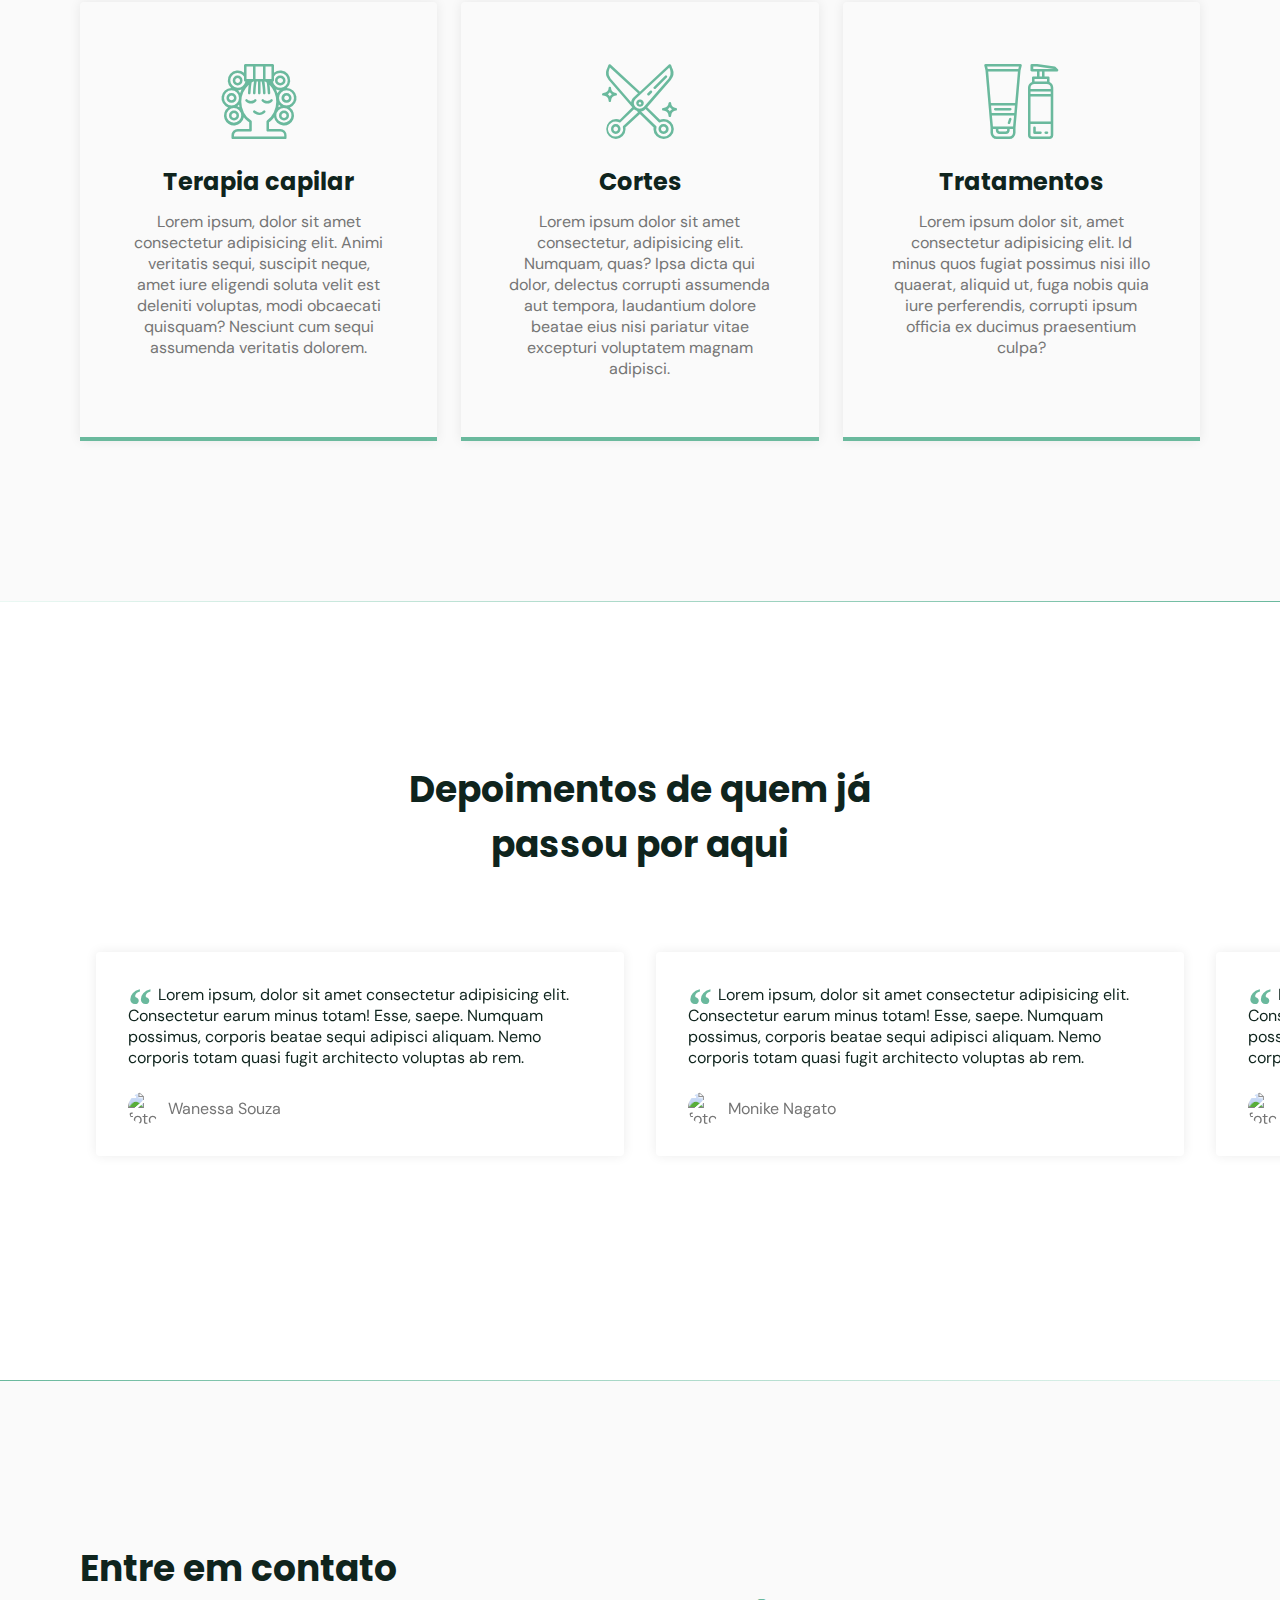
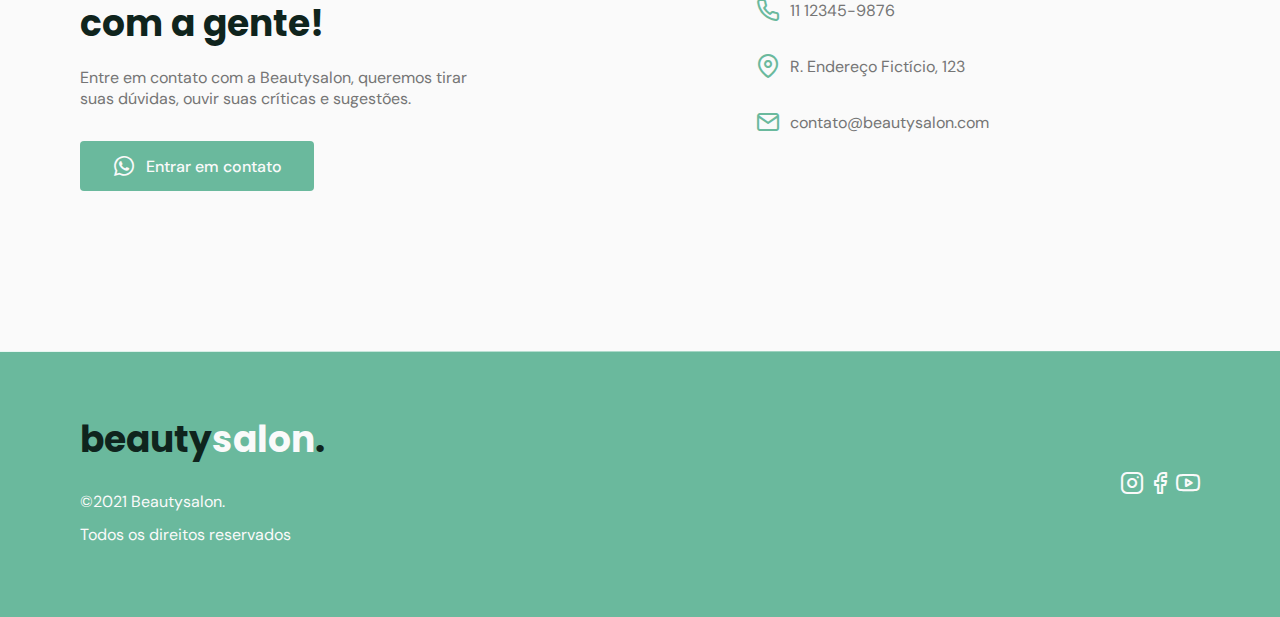
==== commit 371b9ecd: "Revisão Geral" ====
--- a/index.html
+++ b/index.html
@@ -52,7 +52,7 @@
                 <div class="text">
                     <h2 class="title">Saúde natural para os seus cabelos</h2>
                     <p>Um salão exclusivo em São Paulo, especializado em tratamentos naturais</p>
-                    <a class="button" href="">Agendar um horário</a>
+                    <a class="button" href="#">Agendar um horário</a>
                 </div>
             </div>
         </section>
@@ -196,7 +196,7 @@
                 <p>Todos os direitos reservados</p>
             </div>
             
-            <div class="social">
+            <div class="social grig"><!--correção add grid-->
                 <a href="https:instagram.com" target="_blank"><i class="icon-instagram"></i></a>
                 <a href="https://facebook.com" target="_blank"><i class="icon-facebook"></i></a>
                 <a href="https://youtube.com" target="_blank"><i class="icon-youtube"></i></a>
--- a/style.css
+++ b/style.css
@@ -126,12 +126,12 @@
     margin-bottom: 2rem;
     display: flex;
 
-    width: 100%;
     position: fixed;
     top: 0;
     left: 0;
     z-index: 100;
     background-color: var(--body-color);
+    width: 100%;
 }
 
 #header.scroll{
@@ -172,7 +172,8 @@
     position: relative;
 }
 
-nav ul li a:hover{
+nav ul li a:hover,
+nav ul li a.active {
     color: var(--base-color);
 }
 
@@ -189,14 +190,14 @@
     transition: width 0.2s;
 }
 
-nav ul li a:hover::after{
+nav ul li a:hover::after,
+nav ul li a.active:hover{
     width: 100%;
 }
 
 nav .menu{
     opacity: 0;
     visibility: hidden;
-
     top: -20rem;
     transition: 0.2s;
 }
@@ -303,7 +304,7 @@
 
 #home .text p{
     margin-bottom: 2rem;
-    max-width: 100%;
+    /*max-width: 100%;*/
 }
 
 /*=============ABOUT*/
@@ -343,7 +344,7 @@
     margin-right: 1.5rem;
     /*/text-align: center;*/
 }
-
+/*
 #about .text h1{
     margin-bottom: 1rem;
 }
@@ -352,6 +353,7 @@
     margin-bottom: 2rem;
     max-width: 100%;
 }
+*/
 
 /*=============SERVICES*/
 .cards.grid{
@@ -410,7 +412,7 @@
 #testimonials blockquote p span{
     font: 700 3rem serif;
     position: absolute;
-    top: -0.5rem;
+    top: -0.375rem;
     left: -1.875rem;
     color: var(--base-color);
 }
@@ -435,6 +437,11 @@
     padding: 4rem 1rem;
 }
 
+.swiper-pagination-bullet{/*parte esquecida*/
+    width: 0.75rem;
+    height: 0.75rem;
+}
+
 .swiper-pagination-bullet-active{
     background: var(--base-color);
 }
@@ -491,8 +498,13 @@
     color: var(--text-color-light);
 }
 
+footer .social{/*adicionado na revisão*/
+    grid-auto-flow: column;
+    width: fit-content;
+}
+
 footer .social a{
-    margin-right: 2rem;
+   /* margin-right: 2rem;/retirada na revisão*/ 
     transition: 0.3s;
     display: inline-block;
 }
@@ -552,7 +564,7 @@
     }
 
     .button{
-        height: 3.1256rem;
+        height: 3.125rem;
     }
 
     /* navegation */
@@ -569,6 +581,12 @@
 
     nav .menu ul li a.title{
         font: 400 1rem var(--body-font);
+        -webkit-font-smoothing: antialiased;
+    }
+
+    nav .menu ul li a.title.active{
+        font-weight: bold;
+        -webkit-font-smoothing: auto;
     }
 
     nav .icon-menu{
@@ -616,6 +634,30 @@
         margin-right: auto;
     }
 
+    /* contact */
+    #contact .container{
+        grid-auto-flow: column;
+        align-items: center;
+    }
+
+    #contact .text{
+        max-width: 25rem;
+    }
+
+    /* footer */
+    footer.section {
+        padding: 3.75rem 0;
+    }
+
+    footer .container{
+        grid-auto-flow: column;
+        align-items: center;
+        justify-content: space-between;
+    }
+
+    footer .logo{
+        font-size: 2.25rem;
+    }
 }
 /* large devices: 1023 > */
 /* large devices: 992 > */
